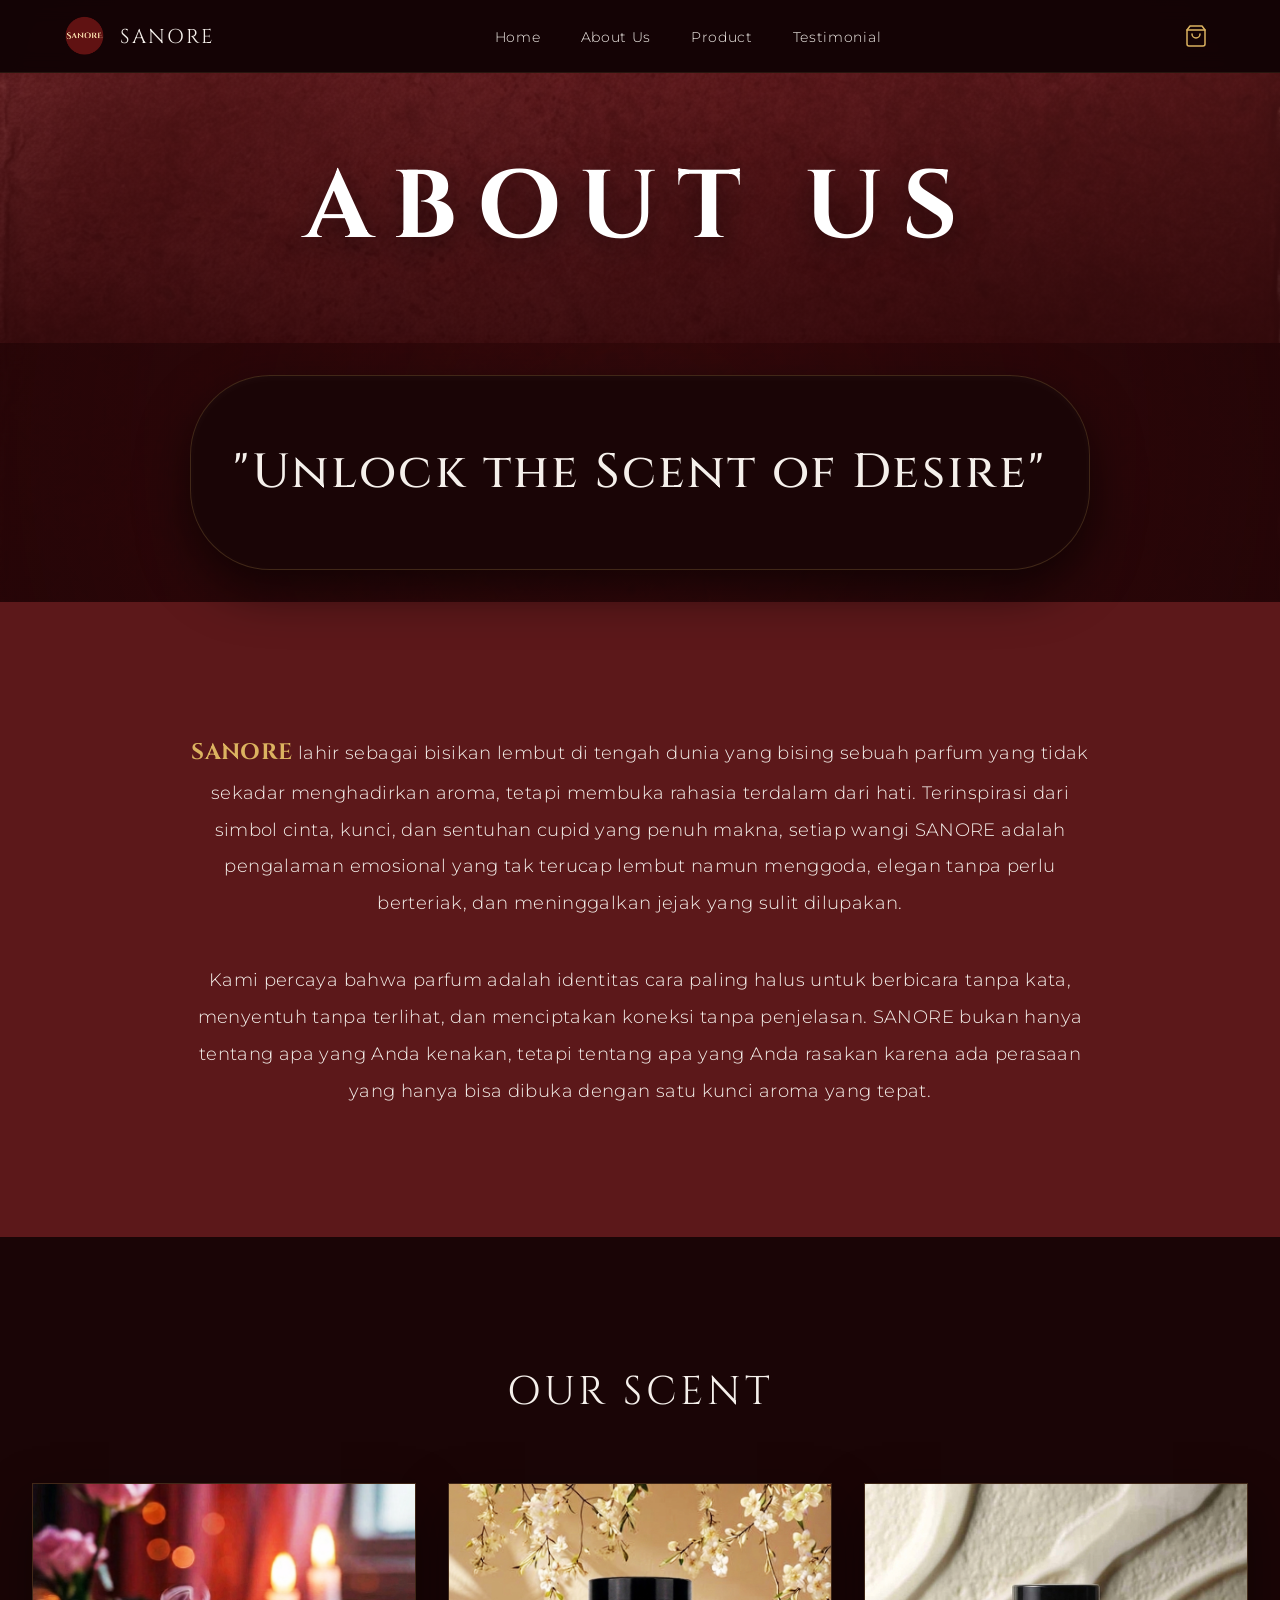
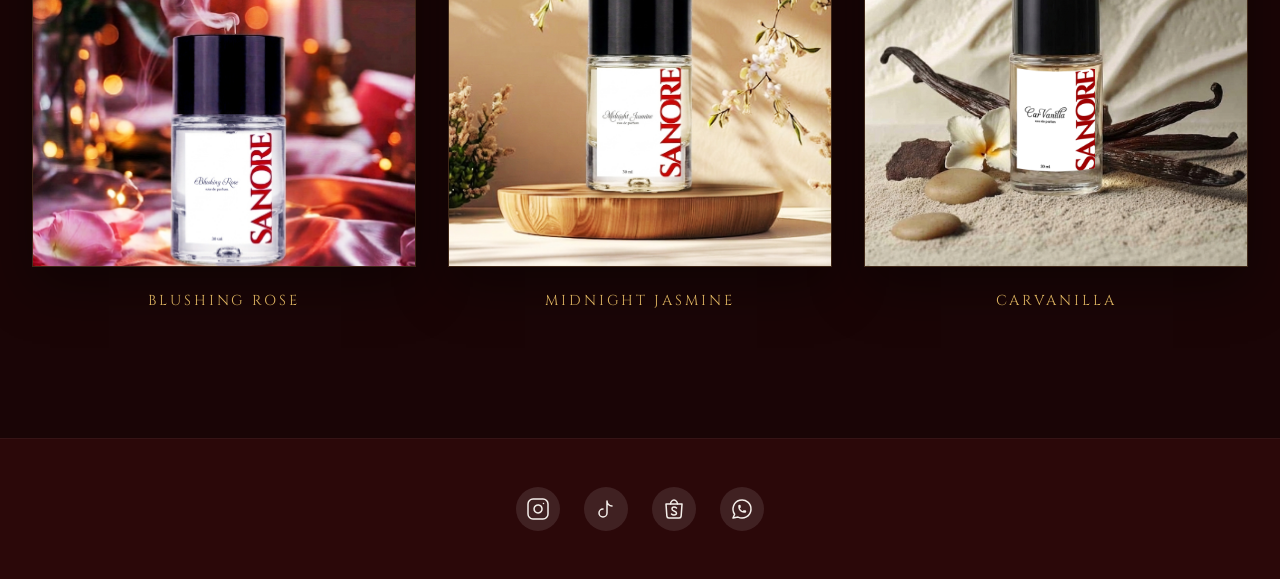
==== about.html @ 1911acce "Implement shopping cart system, product ratings, and testimonial filtering" ====
<!DOCTYPE html>
<html lang="en">

<head>
    <meta charset="UTF-8">
    <meta name="viewport" content="width=device-width, initial-scale=1.0">
    <title>About Us | SANORE | Our Story</title>
    <link rel="icon" type="image/png" href="assets/images/lambang.png?v=1">
    <link rel="stylesheet" href="assets/css/styles.css">
    <link rel="stylesheet" href="assets/css/cart.css">
    <link
        href="https://fonts.googleapis.com/css2?family=Cinzel:wght@400;500;600;700&family=Playfair+Display:ital,wght@0,400;0,500;0,600;1,400&family=Montserrat:wght@300;400;500&display=swap"
        rel="stylesheet">
</head>

<body>
    <script>document.body.classList.add('js-enabled');</script>
    <div class="bg-texture"></div>

    <nav class="navbar">
        <div class="nav-brand">
            <img src="assets/images/lambang.png" alt="SANORE" class="nav-logo" />
            <span class="nav-brand-text">SANORE</span>
        </div>
        <ul class="nav-links">
            <li><a href="index.html">Home</a></li>
            <li><a href="about.html" class="active">About Us</a></li>
            <li><a href="product.html">Product</a></li>
            <li><a href="testimonial.html">Testimonial</a></li>
        </ul>
        <button class="nav-cart-btn" aria-label="View Cart">
          <svg width="24" height="24" viewBox="0 0 24 24" fill="none" stroke="currentColor" stroke-width="1.5" stroke-linecap="round" stroke-linejoin="round">
            <path d="M6 2L3 6v14a2 2 0 0 0 2 2h14a2 2 0 0 0 2-2V6l-3-4Z"></path>
            <line x1="3" y1="6" x2="21" y2="6"></line>
            <path d="M16 10a4 4 0 0 1-8 0"></path>
          </svg>
          <span class="cart-count-badge">0</span>
        </button>
        <button class="nav-toggle" aria-label="Toggle navigation">
            <span></span>
            <span></span>
            <span></span>
        </button>
    </nav>

    <main>
        <!-- ABOUT HERO -->
        <section class="about-hero">
            <div class="about-hero-overlay"></div>
            <h1 class="about-hero-title">ABOUT US</h1>
        </section>

        <!-- SUBTITLE BAR -->
        <section class="about-subtitle-bar">
            <h2 class="about-subtitle reveal-on-scroll">"Unlock the Scent of Desire"</h2>
        </section>

        <!-- STORY SECTION -->
        <section class="about-story">
            <div class="story-container">
                <p class="story-text">
                    <strong>SANORE</strong> lahir sebagai bisikan lembut di tengah dunia yang bising sebuah parfum yang
                    tidak sekadar menghadirkan aroma, tetapi membuka rahasia terdalam dari hati. Terinspirasi dari
                    simbol cinta, kunci, dan sentuhan cupid yang penuh makna, setiap wangi SANORE adalah pengalaman
                    emosional yang tak terucap lembut namun menggoda, elegan tanpa perlu berteriak, dan meninggalkan
                    jejak yang sulit dilupakan.
                </p>
                <p class="story-text">
                    Kami percaya bahwa parfum adalah identitas cara paling halus untuk berbicara tanpa kata, menyentuh
                    tanpa terlihat, dan menciptakan koneksi tanpa penjelasan. SANORE bukan hanya tentang apa yang Anda
                    kenakan, tetapi tentang apa yang Anda rasakan karena ada perasaan yang hanya bisa dibuka dengan satu
                    kunci aroma yang tepat.
                </p>
            </div>
        </section>

        <!-- OUR SCENT SECTION -->
        <section class="our-scent">
            <div class="title-accent"></div>
            <h2 class="section-title">OUR SCENT</h2>

            <div class="scent-grid">
                <a href="product.html#blushing-rose" class="scent-card">
                    <div class="scent-img-wrapper">
                        <img src="assets/images/Blushing Rose 30ml.jpeg" alt="Blushing Rose">
                    </div>
                    <p class="scent-label">BLUSHING ROSE</p>
                </a>
                <a href="product.html#midnight-jasmine" class="scent-card">
                    <div class="scent-img-wrapper">
                        <img src="assets/images/Jasmin 30ml.jpeg" alt="Midnight Jasmine">
                    </div>
                    <p class="scent-label">MIDNIGHT JASMINE</p>
                </a>
                <a href="product.html#carvanilla" class="scent-card">
                    <div class="scent-img-wrapper">
                        <img src="assets/images/Carvanilla 30ml.jpeg" alt="Carvanilla">
                    </div>
                    <p class="scent-label">CARVANILLA</p>
                </a>
            </div>
        </section>
    </main>

    <footer class="footer">
        <div class="social-links">
            <a href="https://www.instagram.com/sanore_parfume?igsh=MWIxMXpseWVjMG84cA==" class="social-icon"
                aria-label="Instagram">
                <svg width="24" height="24" viewBox="0 0 24 24" fill="none" stroke="currentColor" stroke-width="1.5"
                    stroke-linecap="round" stroke-linejoin="round">
                    <rect x="2" y="2" width="20" height="20" rx="5" ry="5"></rect>
                    <path d="M16 11.37A4 4 0 1 1 12.63 8 4 4 0 0 1 16 11.37z"></path>
                    <line x1="17.5" y1="6.5" x2="17.51" y2="6.5"></line>
                </svg>
            </a>
            <a href="https://www.tiktok.com/@sanoreparfume?_r=1&_t=ZS-95giGS6p5yn" class="social-icon"
                aria-label="TikTok">
                <svg width="24" height="24" viewBox="0 0 24 24" fill="none" stroke="currentColor" stroke-width="1.5"
                    stroke-linecap="round" stroke-linejoin="round">
                    <path d="M9 12a4 4 0 1 0 4 4V4a5 5 0 0 0 5 5"></path>
                </svg>
            </a>
            <a href="#" class="social-icon" aria-label="Shopee">
                <svg width="24" height="24" viewBox="0 0 24 24" fill="none" stroke="currentColor" stroke-width="1.5"
                    stroke-linecap="round" stroke-linejoin="round">
                    <path d="M4 7l.867 12.143a2 2 0 0 0 2 1.857h10.276a2 2 0 0 0 2 -1.857l.867 -12.143h-16.01z" />
                    <path d="M8.5 7c0 -1.653 1.5 -4 3.5 -4s3.5 2.347 3.5 4" />
                    <path
                        d="M9.5 17c.413 .462 1 1 2.5 1s2.5 -.897 2.5 -2s-1 -1.5 -2.5 -2s-2 -1.47 -2 -2c0 -1.104 1 -2 2 -2s1.5 0 2.5 1" />
                </svg>
            </a>
            <a href="https://wa.me/6281382885293?text=Halo,%20saya%20tertarik%20untuk%20membeli%20produknya"
                class="social-icon" aria-label="WhatsApp">
                <svg width="24" height="24" viewBox="0 0 24 24" fill="none" stroke="currentColor" stroke-width="1.5"
                    stroke-linecap="round" stroke-linejoin="round">
                    <path d="M3 21l1.65 -3.8a9 9 0 1 1 3.4 2.9l-5.05 .9" />
                    <path
                        d="M9 10a.5 .5 0 0 0 1 0v-1a.5 .5 0 0 0 -1 0v1a5 5 0 0 0 5 5h1a.5 .5 0 0 0 0 -1h-1a.5 .5 0 0 0 0 1" />
                </svg>
            </a>
        </div>
    </footer>

    <script>
        document.addEventListener('DOMContentLoaded', () => {
            // Navbar Toggle
            const navToggle = document.querySelector('.nav-toggle');
            const navLinks = document.querySelector('.nav-links');

            if (navToggle && navLinks) {
                navToggle.addEventListener('click', (e) => {
                    e.stopPropagation();
                    navLinks.classList.toggle('active');
                    navToggle.classList.toggle('active');
                });

                document.addEventListener('click', (e) => {
                    if (navLinks.classList.contains('active') && !navLinks.contains(e.target) && !navToggle.contains(e.target)) {
                        navLinks.classList.remove('active');
                        navToggle.classList.remove('active');
                    }
                });
            }

            // Reveal Animation Observer
            const observerOptions = { threshold: 0.15 };
            const observer = new IntersectionObserver((entries) => {
                entries.forEach(entry => {
                    if (entry.isIntersecting) {
                        entry.target.classList.add('is-visible');
                    }
                });
            }, observerOptions);

            document.querySelectorAll('.reveal-on-scroll').forEach(el => {
                observer.observe(el);
            });
        });
    </script>
    <script src="assets/js/cart.js"></script>
</body>

</html>
---- assets/css/styles.css ----
/* ---- VARIABLES ---- */
:root {
  --color-primary: #5c181a;
  --color-primary-dark: #360a0c;
  --color-gold: #dcb360;
  --color-gold-light: #foebce;
  --color-text-light: #f5f0eb;
  --color-text-dark: #222;

  --font-display: 'Cinzel', serif;
  --font-body: 'Montserrat', sans-serif;
  --font-italic: 'Playfair Display', serif;

  --transition-smooth: all 0.4s cubic-bezier(0.25, 1, 0.5, 1);
}

/* ---- RESET ---- */
*,
*::before,
*::after {
  box-sizing: border-box;
  margin: 0;
  padding: 0;
}

html {
  scroll-behavior: smooth;
  scroll-padding-top: 80px; 
}

@media (max-width: 768px) {
  html {
    scroll-padding-top: 65px !important;
  }
}

body {
  font-family: var(--font-body);
  background-color: var(--color-primary-dark);
  color: var(--color-text-light);
  min-height: 100vh;
  position: relative;
  overflow-x: hidden;
}

/* Vintage Texture Overlay */
.bg-texture {
  position: fixed;
  top: 0;
  left: 0;
  width: 100vw;
  height: 100vh;
  background-image: url('../images/bg.png');
  background-size: cover;
  background-position: center;
  background-repeat: no-repeat;
  opacity: 0.15;
  z-index: -1;
  pointer-events: none;
  mix-blend-mode: overlay;
}

body::after {
  content: '';
  position: fixed;
  top: 0;
  left: 0;
  width: 100vw;
  height: 100vh;
  background: radial-gradient(circle at center, rgba(0, 0, 0, 0) 0%, rgba(30, 3, 5, 0.7) 100%);
  pointer-events: none;
  z-index: -1;
}

/* ---- NAVBAR ---- */
.navbar {
  display: flex;
  justify-content: space-between;
  align-items: center;
  padding: 1rem 4rem;
  position: sticky;
  top: 0;
  z-index: 100;
  background: rgba(20, 4, 6, 0.95);
  backdrop-filter: blur(10px);
  border-bottom: 1px solid rgba(220, 179, 96, 0.1);
}

.nav-toggle {
  display: none;
  background: none;
  border: none;
  cursor: pointer;
  padding: 10px;
  z-index: 101;
  flex-direction: column;
  gap: 5px;
  width: 40px;
}

.nav-toggle span {
  display: block;
  width: 25px;
  height: 2px;
  background-color: var(--color-text-light);
  transition: var(--transition-smooth);
}

.nav-toggle.active span:nth-child(1) {
  transform: translateY(7px) rotate(45deg);
}

.nav-toggle.active span:nth-child(2) {
  opacity: 0;
}

.nav-toggle.active span:nth-child(3) {
  transform: translateY(-7px) rotate(-45deg);
}

.nav-brand {
  display: flex;
  align-items: center;
  gap: 1rem;
}

.nav-logo {
  height: 40px;
  width: 40px;
  border-radius: 50%;
  object-fit: cover;
}

.nav-brand-text {
  font-family: var(--font-display);
  font-size: 1.25rem;
  letter-spacing: 0.1em;
}

.nav-links {
  list-style: none;
  display: flex;
  align-items: center;
  gap: 2.5rem;
}

.nav-links a {
  text-decoration: none;
  color: var(--color-text-light);
  font-size: 0.85rem;
  font-weight: 300;
  letter-spacing: 0.05em;
  transition: var(--transition-smooth);
  position: relative;
}

.nav-links a::after {
  content: '';
  position: absolute;
  bottom: -4px;
  left: 50%;
  transform: translateX(-50%);
  width: 0;
  height: 1px;
  background-color: var(--color-gold);
  transition: var(--transition-smooth);
}

.nav-links a:hover {
  color: var(--color-gold);
}

.nav-links a:hover::after {
  width: 100%;
}

/* Base Media Queries moved to bottom */

.icon-btn {
  background: none;
  border: none;
  color: var(--color-text-light);
  cursor: pointer;
  transition: var(--transition-smooth);
  display: flex;
  align-items: center;
  justify-content: center;
}

.icon-btn:hover {
  color: var(--color-gold);
  transform: scale(1.1);
}

/* ---- HERO SECTION ---- */
.hero {
  min-height: 80vh;
  display: flex;
  flex-direction: column;
  justify-content: center;
  align-items: center;
  text-align: center;
  padding: 2rem;
  position: relative;
  z-index: 5;
}

.hero-content {
  display: flex;
  flex-direction: column;
  align-items: center;
  gap: 1rem;
}

.hero-illustration {
  width: 650px;
  max-width: 95vw;
  object-fit: contain;
  margin-bottom: 0;
  filter: drop-shadow(0 0 30px rgba(0, 0, 0, 0.5));
}

.hero-title {
  font-family: var(--font-display);
  font-size: clamp(4rem, 10vw, 8rem);
  font-weight: 500;
  line-height: 1;
  color: var(--color-gold);
  letter-spacing: 0.08em;
  text-shadow: 0 4px 12px rgba(0, 0, 0, 0.4);
}

.hero-tagline {
  font-family: var(--font-display);
  font-size: clamp(1rem, 2.5vw, 1.8rem);
  letter-spacing: 0.2em;
  color: var(--color-text-light);
  margin-top: 0.5rem;
  font-weight: 300;
  text-transform: uppercase;
}

/* ---- CTA BAR ---- */
.cta-bar {
  background: linear-gradient(135deg, rgba(255, 255, 255, 0.15) 0%, rgba(255, 255, 255, 0.05) 100%);
  backdrop-filter: blur(20px);
  -webkit-backdrop-filter: blur(20px);
  text-align: center;
  padding: 1rem 3rem;
  width: fit-content;
  min-width: 320px;
  max-width: 90vw;
  margin: -3rem auto 5rem;
  position: relative;
  z-index: 20;
  border-radius: 100px;
  border: 1px solid rgba(255, 255, 255, 0.3);
  box-shadow: 0 10px 40px rgba(0, 0, 0, 0.5), inset 0 2px 10px rgba(255, 255, 255, 0.2);
  transition: var(--transition-smooth);
  animation: float-bubble 4s ease-in-out infinite;
}

@keyframes float-bubble {

  0%,
  100% {
    transform: translateY(0);
  }

  50% {
    transform: translateY(-10px);
  }
}

.cta-bar:hover {
  background: rgba(255, 255, 255, 0.2);
  animation-play-state: paused;
  transform: scale(1.05);
  box-shadow: 0 15px 50px rgba(0, 0, 0, 0.6), inset 0 2px 15px rgba(255, 255, 255, 0.3);
}

.cta-link {
  font-family: var(--font-body);
  color: var(--color-text-light);
  text-decoration: none;
  font-size: 0.9rem;
  font-weight: 300;
  letter-spacing: 0.15em;
  text-transform: uppercase;
  display: block;
}

/* ---- BUNDLES SECTION ---- */
.bundles {
  background: linear-gradient(to bottom, #501316 0%, #3b0d10 100%);
  padding: 6rem 2rem 8rem;
  position: relative;
  z-index: 5;
  text-align: center;
}

.section-title {
  font-family: var(--font-display);
  font-size: 2.5rem;
  letter-spacing: 0.1em;
  color: var(--color-text-light);
  margin-bottom: 2rem;
  font-weight: 400;
}

.section-description {
  font-family: var(--font-body);
  font-size: 1.1rem;
  line-height: 1.8;
  max-width: 900px;
  margin: 0 auto 4rem;
  color: rgba(255, 255, 255, 0.9);
  font-style: normal;
  font-weight: 300;
}

.section-description em {
  font-weight: 600;
  font-style: italic;
  font-family: var(--font-display);
}

.product-showcase {
  display: flex;
  justify-content: center;
  gap: 2rem;
  flex-wrap: wrap;
  max-width: 1200px;
  margin: 0 auto;
}

.product-card {
  flex: 1;
  min-width: 300px;
  max-width: 500px;
  display: flex;
  flex-direction: column;
  align-items: center;
  gap: 1rem;
  text-decoration: none;
  color: inherit;
}

.product-image-wrapper {
  width: 100%;
  aspect-ratio: 4/3;
  overflow: hidden;
  box-shadow: 0 15px 40px rgba(0, 0, 0, 0.4);
  position: relative;
  background-color: var(--color-primary-dark);
}

.product-image-wrapper::after {
  content: '';
  position: absolute;
  inset: 0;
  box-shadow: inset 0 0 30px rgba(0, 0, 0, 0.2);
  pointer-events: none;
}

.product-card:hover .product-image-wrapper {
  box-shadow: 0 15px 50px rgba(220, 179, 96, 0.3);
}

.product-img {
  width: 100%;
  height: 100%;
  object-fit: cover;
  transition: transform 0.8s cubic-bezier(0.25, 1, 0.5, 1);
}

.product-card:hover .product-img {
  transform: scale(1.08);
}

.product-label {
  font-family: var(--font-display);
  font-size: 1.5rem;
  color: var(--color-text-light);
  margin-top: 1rem;
}

/* ---- FOOTER ---- */
.footer {
  padding: 3rem 2rem;
  text-align: center;
  background-color: rgba(0, 0, 0, 0.2);
  position: relative;
  z-index: 5;
  border-top: 1px solid rgba(255, 255, 255, 0.05);
}

.social-links {
  display: flex;
  justify-content: center;
  gap: 1.5rem;
}

.social-icon {
  display: flex;
  align-items: center;
  justify-content: center;
  width: 44px;
  height: 44px;
  border-radius: 50%;
  background-color: rgba(255, 255, 255, 0.1);
  color: var(--color-text-light);
  transition: var(--transition-smooth);
}

.social-icon:hover {
  background-color: var(--color-gold);
  color: var(--color-primary-dark);
  transform: translateY(-3px);
}

/* Responsive */
/* Responsive moved to bottom */

/* ---- ORDER NOW SECTION ---- */
.order-now {
  background-color: #1a0506;
  padding-bottom: 8rem;
}

.order-now-title-box {
  background: linear-gradient(rgba(92, 24, 26, 0.8), rgba(54, 10, 12, 0.9)), url('../images/bg.png');
  background-size: cover;
  background-position: center;
  padding: 4rem 2rem;
  text-align: center;
  border-bottom: 1px solid rgba(220, 179, 96, 0.2);
}

.order-now-title {
  font-family: var(--font-display);
  font-size: clamp(2rem, 8vw, 4.5rem);
  letter-spacing: 0.1em;
  color: #f0ebce;
  text-transform: uppercase;
  font-weight: 500;
  text-shadow: 0 4px 15px rgba(0, 0, 0, 0.5);
}

@media (max-width: 480px) {
  .order-now-title-box {
    padding: 3rem 1rem;
  }
}

.brand-banner {
  background-color: #fff;
  padding: 4rem 2rem;
  display: flex;
  justify-content: center;
  align-items: center;
  position: relative;
  overflow: hidden;
}

.brand-banner::before,
.brand-banner::after {
  content: '';
  position: absolute;
  width: 100%;
  height: 1px;
  background: linear-gradient(to right, transparent, rgba(0, 0, 0, 0.1), transparent);
}

.brand-banner::before {
  top: 0;
}

.brand-banner::after {
  bottom: 0;
}

.ornate-logo-wrapper {
  position: relative;
  width: 300px;
  height: 300px;
  display: flex;
  justify-content: center;
  align-items: center;
}

.sun-frame {
  position: absolute;
  width: 100%;
  height: 100%;
  background-image: url('../images/lambang.png');
  background-size: contain;
  background-repeat: no-repeat;
  background-position: center;
}

.banner-logo-text {
  font-family: var(--font-display);
  font-size: 2.5rem;
  color: #3b0d10;
  font-weight: 600;
  letter-spacing: 0.1em;
  z-index: 2;
  background: #fff;
  padding: 0 1rem;
}

/* Horizontal Product Cards */
.products-container {
  max-width: 1050px;
  margin: 0 auto;
  display: flex;
  flex-direction: column;
  gap: 0;
}

/* Reduced Desktop "Zoom" Effect */
@media (min-width: 1025px) {
  .products-container {
    max-width: 980px; /* Narrower container for better proportions */
  }
}

.product-detail-card {
  display: flex;
  background: rgba(92, 24, 26, 0.4);
  backdrop-filter: blur(15px);
  -webkit-backdrop-filter: blur(15px);
  border: 1px solid rgba(220, 179, 96, 0.3);
  border-radius: 20px;
  margin: 1.5rem 3rem 5rem;
  overflow: hidden;
  box-shadow: 0 15px 45px rgba(0, 0, 0, 0.5);
  transition: var(--transition-smooth);
}

.product-detail-card:hover {
  transform: translateY(-8px);
  box-shadow: 0 25px 60px rgba(0, 0, 0, 0.7), 0 0 40px rgba(220, 179, 96, 0.3);
  border-color: var(--color-gold);
  background: rgba(92, 24, 26, 0.5);
}

.product-visual {
  flex: 1;
  min-width: 320px;
  aspect-ratio: 4/3;
  overflow: hidden;
  position: relative;
  transition: box-shadow 0.4s ease;
}

.product-detail-card:hover .product-visual,
.product-detail-card:active .product-visual {
  box-shadow: 0 0 40px rgba(220, 179, 96, 0.3);
}

.product-visual::after {
  content: '';
  position: absolute;
  inset: 0;
  background: linear-gradient(to right, transparent 60%, rgba(26, 5, 6, 0.6));
  pointer-events: none;
}

.product-visual img {
  width: 100%;
  height: 100%;
  object-fit: cover;
  transition: transform 1.5s ease;
}

.product-detail-card:hover .product-visual img {
  transform: scale(1.08);
}

.product-info-box {
  flex: 1.3;
  padding: 2.5rem 3.5rem;
  display: flex;
  flex-direction: column;
  justify-content: center;
  gap: 1.5rem;
}

@media (min-width: 1025px) {
  .product-detail-card {
    margin: 1.5rem 4.5rem 5rem; /* Increased side margins */
  }
  
  .product-info-box {
    padding: 2rem 3rem; /* Reduced internal padding */
    gap: 1.2rem;
  }
  
  .product-card-title {
    font-size: 1.3rem; /* Slightly smaller title */
  }
}

.product-card-header {
  display: flex;
  justify-content: space-between;
  align-items: baseline;
  border-bottom: 1px solid rgba(220, 179, 96, 0.2);
  padding-bottom: 0.8rem;
  margin-bottom: 0.5rem;
}

.product-card-title {
  font-family: var(--font-display);
  font-size: 1.4rem;
  color: #f0ebce;
  letter-spacing: 0.1em;
}

.product-card-price {
  font-family: var(--font-italic);
  font-size: 1.25rem;
  color: var(--color-gold);
  font-style: italic;
  font-weight: 500;
  transition: opacity 0.2s ease-in-out;
}

.product-description {
  font-size: 0.9rem;
  line-height: 1.6;
  color: rgba(255, 255, 255, 0.85);
  font-weight: 300;
}

.fragrance-notes {
  display: flex;
  flex-direction: column;
  gap: 1rem;
}

.note-item {
  display: flex;
  flex-direction: column;
  gap: 0.25rem;
}

.note-label {
  font-family: var(--font-display);
  font-size: 0.75rem;
  text-transform: uppercase;
  color: var(--color-gold);
  letter-spacing: 0.1em;
}

.note-content {
  font-size: 0.9rem;
  color: var(--color-text-light);
  font-weight: 300;
}

.product-size {
  margin-top: 1rem;
  padding-top: 1rem;
  border-top: 1px solid rgba(255, 255, 255, 0.1);
  display: flex;
  align-items: center;
}

.size-label {
  font-family: var(--font-display);
  font-size: 0.75rem;
  text-transform: uppercase;
  color: rgba(255, 255, 255, 0.5);
  margin-right: 1.5rem;
}

/* Custom Size Toggle Switch */
.size-toggle-container {
  display: flex;
  align-items: center;
  background: rgba(20, 4, 6, 0.5);
  border: 1px solid rgba(220, 179, 96, 0.3);
  border-radius: 30px;
  position: relative;
  width: 140px; 
  height: 32px;
  overflow: hidden;
}

.size-option {
  flex: 1;
  text-align: center;
  font-family: var(--font-display);
  font-size: 0.75rem;
  color: var(--color-text-light);
  cursor: pointer;
  position: relative;
  z-index: 2;
  transition: color 0.4s ease;
  line-height: 32px;
  user-select: none;
}

.size-option.active {
  color: #1a0506;
  font-weight: bold;
}

.size-slider {
  position: absolute;
  top: 0;
  left: 0;
  height: 100%;
  width: 50%;
  background: var(--color-gold);
  border-radius: 30px;
  z-index: 1;
  transition: transform 0.4s cubic-bezier(0.25, 1, 0.5, 1);
}

/* Product Detail Mobile moved to bottom */

/* ---- ABOUT US SPECIFIC STYLES ---- */
.about-hero {
  height: 30vh;
  display: flex;
  justify-content: center;
  align-items: center;
  position: relative;
  background: linear-gradient(rgba(92, 24, 26, 0.7), rgba(54, 10, 12, 0.85)), url('../images/bg.png');
  background-size: cover;
  background-position: center;
  overflow: hidden;
}

.about-hero-title {
  font-family: var(--font-display);
  font-size: clamp(3rem, 8vw, 6rem);
  letter-spacing: 0.2em;
  color: #fff;
  z-index: 2;
  text-shadow: 0 10px 30px rgba(0, 0, 0, 0.5);
  animation: fade-in-up 1s ease-out;
}

.about-subtitle-bar {
  background: transparent;
  padding: 2rem 2rem;
  text-align: center;
  display: flex;
  justify-content: center;
  position: relative;
  z-index: 10;
}

.about-subtitle {
  font-family: var(--font-display);
  font-size: clamp(1.5rem, 4vw, 3rem);
  color: #f5f0eb;
  font-weight: 500;
  letter-spacing: 0.05em;
  background: #1a0506;
  width: 85%;
  max-width: 900px;
  padding: 4rem 2rem;
  border-radius: 80px;
  border: 1px solid rgba(220, 179, 96, 0.2);
  box-shadow: 0 20px 50px rgba(0, 0, 0, 0.6), inset 0 2px 10px rgba(255, 255, 255, 0.03);
  margin: 0 auto;
  transition: var(--transition-smooth), border-color 0.4s ease, box-shadow 0.4s ease;
  cursor: default;
}

.about-subtitle:hover {
  transform: scale(1.03) translateY(-5px) !important;
  border-color: var(--color-gold);
  box-shadow: 0 30px 80px rgba(220, 179, 96, 0.2), 0 0 20px rgba(220, 179, 96, 0.1);
  animation-play-state: paused;
}

/* Subtitle responsive moved to bottom */

/* Scroll Reveal / Pop-up Animation - Assertive (Tegas) */
/* Scroll Reveal - Robust Logic */
.reveal-on-scroll {
  opacity: 1; /* Default visible to avoid blank pages */
  transform: translateY(0);
  transition: all 0.8s cubic-bezier(0.34, 1.56, 0.64, 1);
  will-change: opacity, transform, filter;
}

body.js-enabled .reveal-on-scroll:not(.is-visible) {
  opacity: 0;
  transform: translateY(50px) scale(0.9);
  filter: blur(8px);
}

.reveal-on-scroll.is-visible {
  opacity: 1;
  transform: translateY(0) scale(1);
  filter: blur(0);
  animation: float-bubble 5s ease-in-out infinite 0.8s;
}

.about-logo-banner {
  background-color: #fdfdfd;
  padding: 6rem 2rem;
  display: flex;
  justify-content: center;
  align-items: center;
  position: relative;
}

.ornate-frame {
  position: relative;
  width: 450px;
  height: 450px;
  display: flex;
  justify-content: center;
  align-items: center;
}

.frame-img {
  position: absolute;
  width: 100%;
  height: 100%;
  object-fit: contain;
  opacity: 0.9;
}

.banner-brand-text {
  font-family: var(--font-display);
  font-size: 3.5rem;
  color: #3b0d10;
  font-weight: 700;
  letter-spacing: 0.15em;
  z-index: 2;
  background: #fff;
  padding: 0.5rem 2rem;
}

.about-story {
  background-color: #5c181a;
  padding: 8rem 2rem;
  color: #f5f0eb;
}

/* Story responsive moved to bottom */

.story-container {
  max-width: 900px;
  margin: 0 auto;
  display: flex;
  flex-direction: column;
  gap: 2.5rem;
  text-align: center;
}

.story-text {
  font-family: var(--font-body);
  font-size: 1.15rem;
  line-height: 2;
  font-weight: 300;
  letter-spacing: 0.02em;
}

/* Story text responsive moved to bottom */

.story-text strong {
  font-family: var(--font-display);
  font-size: 1.4rem;
  color: var(--color-gold);
}

.our-scent {
  background-color: #1a0506;
  padding: 8rem 2rem;
  text-align: center;
}

.scent-grid {
  display: flex;
  justify-content: center;
  align-items: flex-start; /* Ensure all cards start at the same top line */
  gap: 2rem;
  flex-wrap: wrap;
  max-width: 1300px;
  margin: 4rem auto 0;
}

.scent-card {
  flex: 1;
  min-width: 300px;
  max-width: 400px;
  display: flex;
  flex-direction: column;
  align-items: center;
  gap: 1.5rem;
  transition: var(--transition-smooth);
  text-decoration: none;
  color: inherit;
}

/* Scent grid responsive moved to bottom */

.scent-img-wrapper {
  width: 100%;
  aspect-ratio: 1/1;
  overflow: hidden;
  border: 1px solid rgba(220, 179, 96, 0.2);
  box-shadow: 0 20px 50px rgba(0, 0, 0, 0.4);
}

.scent-img-wrapper img {
  display: block; /* Remove baseline spacing */
  width: 100%;
  height: 100%;
  object-fit: cover;
  transition: transform 1s ease;
}

.scent-card:hover .scent-img-wrapper,
.scent-card:active .scent-img-wrapper {
  transform: translateY(-5px);
  border-color: var(--color-gold);
  box-shadow: 0 15px 50px rgba(220, 179, 96, 0.3);
}

.scent-card:hover .scent-img-wrapper img {
  transform: scale(1.1);
}

.scent-label {
  font-family: var(--font-display);
  font-size: 0.9rem;
  letter-spacing: 0.2em;
  color: var(--color-gold);
  text-transform: uppercase;
  margin: 0; /* Clear default paragraph margin for perfect alignment */
}

@keyframes fade-in-up {
  from {
    opacity: 0;
    transform: translateY(30px);
  }
  to {
    opacity: 1;
    transform: translateY(0);
  }
}

/* ---- PRODUCT RATING STYLES ---- */
.product-rating {
  display: flex;
  align-items: center;
  gap: 1.2rem;
  margin: 0.8rem 0; /* Clear vertical spacing */
}

.rating-stars {
  color: var(--color-gold);
  letter-spacing: 2px;
  font-size: 1.1rem;
}

.view-reviews-link {
  font-family: var(--font-display);
  font-size: 0.7rem;
  color: var(--color-gold);
  text-decoration: none;
  background: rgba(220, 179, 96, 0.1);
  padding: 6px 16px;
  border: 1px solid rgba(220, 179, 96, 0.4);
  border-radius: 100px;
  letter-spacing: 0.1em;
  text-transform: uppercase;
  transition: var(--transition-smooth);
}

.view-reviews-link:hover {
  background: var(--color-gold);
  color: #1a0506;
  box-shadow: 0 0 15px rgba(220, 179, 96, 0.3);
}

/* ---- TESTIMONIAL FILTER STYLES ---- */
.testimonial-selector {
  display: flex;
  flex-direction: column;
  align-items: center;
  margin-top: 3rem;
  margin-bottom: 4rem;
}

.filter-title {
  font-family: var(--font-display);
  font-size: 0.85rem;
  color: var(--color-gold);
  letter-spacing: 0.2em;
  margin-bottom: 1.5rem;
  text-transform: uppercase;
  opacity: 0.8;
}

.filter-group {
  display: flex;
  gap: 1rem;
  flex-wrap: wrap;
  justify-content: center;
  padding: 0.8rem 1.5rem;
  background: rgba(255, 255, 255, 0.03);
  backdrop-filter: blur(10px);
  border: 1px solid rgba(220, 179, 96, 0.15);
  border-radius: 100px;
  box-shadow: 0 10px 30px rgba(0, 0, 0, 0.2);
}

.filter-btn {
  background: none;
  border: none;
  color: rgba(255, 255, 255, 0.5);
  font-family: var(--font-display);
  font-size: 0.75rem;
  letter-spacing: 0.1em;
  padding: 0.5rem 1.2rem;
  cursor: pointer;
  border-radius: 100px;
  transition: var(--transition-smooth);
  text-transform: uppercase;
}

.filter-btn:hover {
  color: var(--color-gold);
  background: rgba(220, 179, 96, 0.05);
}

.filter-btn.active {
  color: #1a0506;
  background: var(--color-gold);
  box-shadow: 0 4px 15px rgba(220, 179, 96, 0.4);
}

/* Testimonial Card Updates */
.testimonial-card {
  position: relative;
  overflow: hidden;
  transition: all 0.5s cubic-bezier(0.25, 1, 0.5, 1);
}

.testimonial-card.hidden {
  opacity: 0;
  transform: scale(0.9);
  pointer-events: none;
  display: none;
}

.product-badge {
  position: absolute;
  top: 1.5rem;
  right: 1.5rem;
  background: rgba(220, 179, 96, 0.1);
  color: var(--color-gold);
  font-family: var(--font-display);
  font-size: 0.6rem;
  padding: 0.3rem 0.8rem;
  border: 1px solid rgba(220, 179, 96, 0.2);
  border-radius: 100px;
  letter-spacing: 0.05em;
  text-transform: uppercase;
}

@media (max-width: 768px) {
  .filter-group {
    padding: 0.5rem 1rem;
    gap: 0.5rem;
    border-radius: 20px;
  }
  
  .filter-btn {
    padding: 0.4rem 0.8rem;
    font-size: 0.65rem;
  }
}

/* Ornate frame responsive moved to bottom */

/* ==========================================================================
   TESTIMONIALS
   ========================================================================== */
.testimonial-section {
  padding: 8rem 2rem;
  background-color: var(--color-primary-dark);
  text-align: center;
}

.testimonial-grid {
  display: flex;
  flex-wrap: wrap;
  gap: 2rem;
  justify-content: center;
  max-width: 1200px;
  margin: 3rem auto 0;
}

.testimonial-card {
  background: rgba(20, 4, 6, 0.4);
  backdrop-filter: blur(15px);
  -webkit-backdrop-filter: blur(15px);
  border: 1px solid rgba(220, 179, 96, 0.15);
  border-radius: 12px;
  padding: 2.5rem 1.5rem;
  flex: 1;
  min-width: 300px;
  max-width: 400px;
  display: flex;
  flex-direction: column;
  gap: 1.25rem;
  transition: var(--transition-smooth);
}

.testimonial-card:hover {
  transform: translateY(-10px);
  border-color: rgba(220, 179, 96, 0.4);
  box-shadow: 0 15px 40px rgba(0, 0, 0, 0.6);
}

.testimonial-stars {
  color: var(--color-gold);
  font-size: 1.2rem;
  letter-spacing: 2px;
}

.testimonial-text {
  font-family: var(--font-italic);
  font-size: 1.1rem;
  line-height: 1.7;
  color: rgba(255, 255, 255, 0.9);
  font-style: italic;
  flex-grow: 1;
}

.testimonial-author {
  font-family: var(--font-display);
  font-size: 0.95rem;
  color: var(--color-gold);
  letter-spacing: 0.1em;
  text-transform: uppercase;
  margin-top: auto;
}

/* ==========================================================================
   CONSOLIDATED MOBILE OVERRIDES (DEFINITIVE)
   ========================================================================== */

@media (max-width: 768px) {
  /* Navbar Layout - Absolute Ends */
  .navbar {
    padding: 0.6rem 1.2rem !important;
    display: flex !important;
    flex-direction: row !important;
    justify-content: space-between !important;
    align-items: center !important;
  }
  
  .nav-brand {
    display: flex !important;
    align-items: center !important;
    margin: 0 !important;
  }

  .nav-toggle {
    display: flex !important;
    margin: 0 !important;
  }

  .nav-links {
    display: none !important;
    position: absolute;
    top: 100%;
    left: 0;
    width: 100% !important;
    background: rgba(20, 4, 6, 0.98) !important;
    flex-direction: column !important;
    padding: 1.5rem !important;
    gap: 1.2rem !important;
    border-bottom: 1px solid rgba(220, 179, 96, 0.2);
    text-align: center;
    z-index: 1000;
  }

  .nav-links.active { display: flex !important; }

  /* Force Global Reset for Mobile */
  html, body { overflow-x: hidden !important; width: 100% !important; }
  * { box-sizing: border-box !important; }

  /* Product Cards - Ultimate Compactness */
  .product-detail-card {
    flex-direction: column !important;
    margin: 1rem 0.5rem 2.5rem !important;
    border-radius: 12px !important;
    width: auto !important;
  }

  .product-visual {
    width: 100% !important;
    height: 180px !important;
    overflow: hidden !important;
    aspect-ratio: unset !important;
  }

  .product-visual img {
    height: 180px !important;
    width: 100% !important;
    object-fit: cover !important;
  }

  .product-info-box {
    padding: 0.8rem 1rem 1.25rem !important;
    justify-content: flex-start !important;
    gap: 0.5rem !important;
  }

  .product-card-header {
    display: flex !important;
    justify-content: space-between !important;
    align-items: center !important;
    padding-bottom: 0.2rem !important;
    margin-bottom: 0 !important;
  }

  .product-card-title { font-size: 1rem !important; margin: 0 !important; }
  .product-card-price { font-size: 0.95rem !important; color: var(--color-gold); margin: 0 !important; }
  .product-description { font-size: 0.75rem !important; line-height: 1.4; opacity: 0.85; margin-top: 0.2rem !important; }

  /* About & Scent Grid Fix */
  .scent-grid {
    display: flex !important;
    flex-direction: row !important;
    flex-wrap: wrap !important;
    justify-content: center !important;
    gap: 12px !important;
    padding: 0 10px !important;
  }

  .scent-card {
    flex: 0 0 calc(50% - 6px) !important;
    width: calc(50% - 6px) !important;
    min-width: 0 !important;
    max-width: 50% !important;
  }

  .scent-img-wrapper { aspect-ratio: 1/1 !important; width: 100% !important; }
  .scent-label { font-size: 0.55rem !important; text-align: center; }

  .about-hero { height: 25vh !important; }
  .about-hero-title { font-size: 2.2rem !important; letter-spacing: 0.1em !important; }
  .about-subtitle-bar { padding: 0.8rem 1rem !important; }

  .about-subtitle { 
    width: 92% !important; 
    padding: 2.5rem 1.5rem !important; 
    font-size: 1.1rem !important;
    border-radius: 30px !important;
    line-height: 1.6;
  }
}

@media (max-width: 480px) {
  .hero-title { font-size: 2.5rem !important; }
  .story-text { font-size: 0.85rem !important; line-height: 1.7 !important; }
  .product-showcase { flex-direction: column !important; }
}
---- assets/css/cart.css ----
/* Cart Sidebar Styles (Dark Theme for Premium Feel) */
:root {
  --cart-bg: #1a0506; /* Dark background matching the brand */
  --cart-accent: #dcb360; /* Gold accent */
  --cart-border: rgba(220, 179, 96, 0.2);
  --cart-text: #f5f0eb;
  --cart-text-muted: rgba(245, 240, 235, 0.7);
}

.cart-overlay {
  position: fixed;
  top: 0;
  left: 0;
  width: 100%;
  height: 100%;
  background: rgba(0, 0, 0, 0.4);
  backdrop-filter: blur(4px);
  z-index: 1000;
  opacity: 0;
  visibility: hidden;
  transition: all 0.4s cubic-bezier(0.16, 1, 0.3, 1);
}

.cart-overlay.active {
  opacity: 1;
  visibility: visible;
}

.cart-sidebar {
  position: fixed;
  top: 0;
  right: -100%;
  width: 100%;
  max-width: 420px;
  height: 100%;
  background: var(--cart-bg);
  z-index: 1001;
  box-shadow: -10px 0 30px rgba(0, 0, 0, 0.1);
  transition: right 0.4s cubic-bezier(0.16, 1, 0.3, 1);
  display: flex;
  flex-direction: column;
}

@media (max-width: 480px) {
  .cart-sidebar {
    max-width: 100%;
  }
}

.cart-sidebar.active {
  right: 0;
}

.cart-header {
  padding: 24px;
  border-bottom: 1px solid var(--cart-border);
  display: flex;
  justify-content: space-between;
  align-items: center;
  color: var(--cart-text);
}

.cart-header h2 {
  font-family: 'Cinzel', serif;
  font-size: 1.5rem;
  margin: 0;
  letter-spacing: 1px;
}

.close-cart {
  background: none;
  border: none;
  cursor: pointer;
  padding: 8px;
  color: var(--cart-text);
  transition: transform 0.3s ease;
}

.close-cart:hover {
  transform: rotate(90deg);
}

.cart-items-container {
  flex: 1;
  overflow-y: auto;
  padding: 24px;
}

.cart-empty-msg {
  text-align: center;
  padding-top: 60px;
  color: var(--cart-text-muted);
  font-family: 'Montserrat', sans-serif;
}

.cart-item {
  margin-bottom: 24px;
  padding-bottom: 24px;
  border-bottom: 1px solid var(--cart-border);
  animation: slideIn 0.4s ease forwards;
}

.cart-item-main {
  display: flex;
  gap: 20px;
  align-items: flex-start;
}

@keyframes slideIn {
  from { opacity: 0; transform: translateY(10px); }
  to { opacity: 1; transform: translateY(0); }
}

.cart-item-img {
  width: 80px;
  height: 80px;
  object-fit: cover;
  border-radius: 4px;
  background: #f0f0f0;
}

.cart-item-details {
  flex: 1;
  display: flex;
  flex-direction: column;
  gap: 6px;
}

.cart-item-header {
  display: flex;
  justify-content: space-between;
  align-items: flex-start;
  width: 100%;
}

.cart-item-title {
  font-family: 'Playfair Display', serif;
  font-size: 1.05rem;
  font-weight: 600;
  margin: 0;
  color: var(--cart-text);
  line-height: 1.2;
}

.cart-item-variant {
  font-size: 0.8rem;
  color: var(--cart-text-muted);
  margin: 0;
  font-family: 'Montserrat', sans-serif;
}

.cart-item-footer {
  display: flex;
  justify-content: space-between;
  align-items: center;
  margin-top: 10px;
}

.cart-item-controls {
  display: flex;
  justify-content: space-between;
  align-items: center;
}

.qty-control {
  display: flex;
  align-items: center;
  border: 1px solid var(--cart-border);
  border-radius: 4px;
  background: rgba(255, 255, 255, 0.03);
}

.qty-btn {
  background: none;
  border: none;
  padding: 4px 10px;
  cursor: pointer;
  font-size: 1.1rem;
  color: var(--cart-text);
}

.qty-val {
  padding: 0 12px;
  font-size: 0.9rem;
  font-family: 'Montserrat', sans-serif;
}

.remove-item-btn {
  background: none;
  border: none;
  color: #e74c3c; /* Red color for removal */
  cursor: pointer;
  padding: 4px;
  transition: all 0.3s ease;
  display: flex;
  align-items: center;
  justify-content: center;
}

.remove-item-btn:hover {
  color: #c0392b;
  transform: scale(1.1);
}

.item-price {
  font-family: 'Playfair Display', serif;
  font-size: 1rem;
  font-weight: 600;
  color: var(--cart-accent);
}

.cart-footer {
  padding: 24px;
  border-top: 1px solid var(--cart-border);
  background: var(--cart-bg);
  color: var(--cart-text);
}

.cart-total {
  display: flex;
  justify-content: space-between;
  font-family: 'Montserrat', sans-serif;
  font-weight: 600;
  font-size: 1.1rem;
  margin-bottom: 20px;
}

.checkout-btn {
  width: 100%;
  background: var(--cart-accent);
  color: #1a0506; /* Dark text on gold button */
  border: none;
  padding: 16px;
  font-family: 'Cinzel', serif;
  letter-spacing: 2px;
  font-weight: 600;
  cursor: pointer;
  transition: all 0.3s ease;
  display: flex;
  justify-content: center;
  align-items: center;
  gap: 10px;
}

.checkout-btn:hover {
  background: #f0ebce; /* Lighter gold/cream on hover */
  transform: translateY(-2px);
  box-shadow: 0 5px 15px rgba(220, 179, 96, 0.3);
  letter-spacing: 3px;
}

.checkout-btn:active {
  transform: translateY(0);
}

.checkout-btn:disabled {
  background: #555;
  color: #888;
  cursor: not-allowed;
}

/* Navbar Cart Toggle Styling */
.nav-cart-btn {
  position: relative;
  background: none;
  border: none;
  cursor: pointer;
  padding: 8px;
  color: #dcb360; /* Gold color for navbar icon */
  display: flex;
  align-items: center;
  margin-left: 15px;
  transition: var(--transition-smooth, all 0.3s ease);
}

.cart-count-badge {
  position: absolute;
  top: 0;
  right: 0;
  background: #2c2c2c;
  color: #fff;
  font-size: 0.7rem;
  width: 18px;
  height: 18px;
  border-radius: 50%;
  display: flex;
  align-items: center;
  justify-content: center;
  font-family: 'Montserrat', sans-serif;
  font-weight: 600;
  opacity: 0;
  transition: opacity 0.3s ease;
}

.cart-count-badge.visible {
  opacity: 1;
}

/* Add to Cart Button Animations */
@keyframes successPulse {
  0% { transform: scale(1); }
  50% { transform: scale(1.05); background: #27ae60; }
  100% { transform: scale(1); }
}

.btn-added {
  animation: successPulse 0.4s ease;
  background: #27ae60 !important;
  border-color: #27ae60 !important;
  color: white !important;
}

/* Add to Cart Button Premium Style */
.btn-cart {
  width: 100%;
  padding: 14px 28px;
  background: transparent;
  color: #dcb360;
  border: 1px solid #dcb360;
  font-family: 'Cinzel', serif;
  font-size: 0.9rem;
  letter-spacing: 2px;
  text-transform: uppercase;
  cursor: pointer;
  transition: all 0.4s cubic-bezier(0.25, 1, 0.5, 1);
  margin-top: 10px;
  position: relative;
  overflow: hidden;
  display: flex;
  justify-content: center;
  align-items: center;
  gap: 12px;
}

.btn-cart svg {
  stroke: #dcb360; /* Explicitly set icon color to gold */
}

.btn-cart:hover svg {
  stroke: #1a0506; /* Match dark text color on hover */
}

.btn-cart::after {
  content: '';
  position: absolute;
  top: 0;
  left: -100%;
  width: 100%;
  height: 100%;
  background: linear-gradient(90deg, transparent, rgba(220, 179, 96, 0.2), transparent);
  transition: 0.5s;
}

.btn-cart:hover::after {
  left: 100%;
}

.btn-cart:hover {
  background: #dcb360;
  color: #1a0506;
  box-shadow: 0 0 20px rgba(220, 179, 96, 0.4);
  transform: translateY(-2px);
}

.btn-cart:active {
  transform: translateY(0);
}
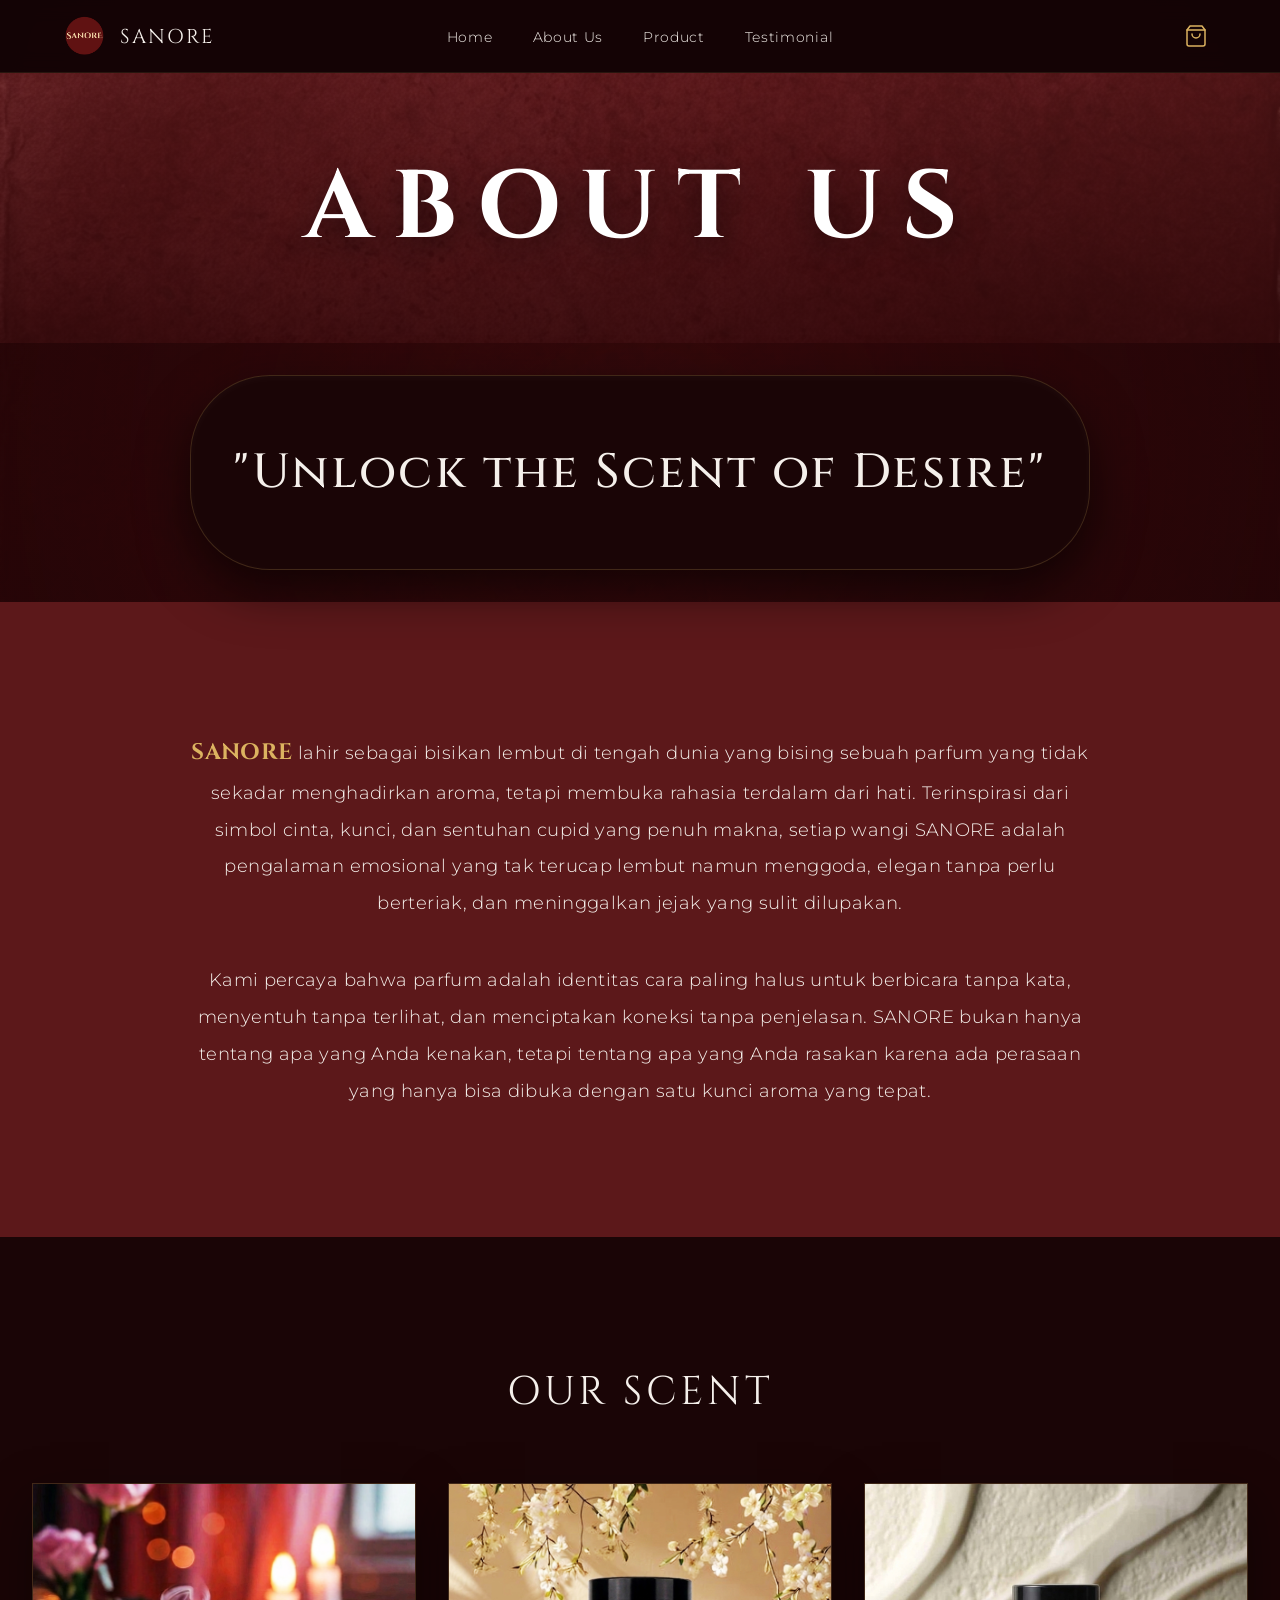
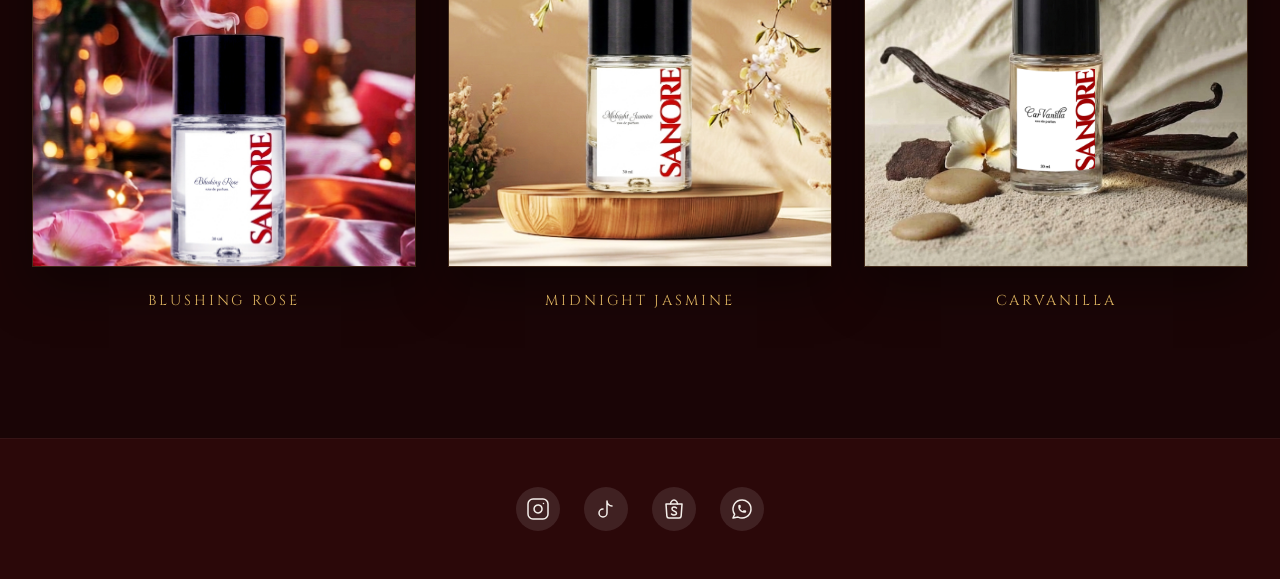
==== commit 33d6321e: "Fix mobile cart floating, center desktop nav, and implement animation" ====
--- a/about.html
+++ b/about.html
@@ -28,20 +28,20 @@
             <li><a href="product.html">Product</a></li>
             <li><a href="testimonial.html">Testimonial</a></li>
         </ul>
-        <button class="nav-cart-btn" aria-label="View Cart">
-          <svg width="24" height="24" viewBox="0 0 24 24" fill="none" stroke="currentColor" stroke-width="1.5" stroke-linecap="round" stroke-linejoin="round">
-            <path d="M6 2L3 6v14a2 2 0 0 0 2 2h14a2 2 0 0 0 2-2V6l-3-4Z"></path>
-            <line x1="3" y1="6" x2="21" y2="6"></line>
-            <path d="M16 10a4 4 0 0 1-8 0"></path>
-          </svg>
-          <span class="cart-count-badge">0</span>
-        </button>
         <button class="nav-toggle" aria-label="Toggle navigation">
             <span></span>
             <span></span>
             <span></span>
         </button>
     </nav>
+    <button class="nav-cart-btn" aria-label="View Cart">
+      <svg width="24" height="24" viewBox="0 0 24 24" fill="none" stroke="currentColor" stroke-width="1.5" stroke-linecap="round" stroke-linejoin="round">
+        <path d="M6 2L3 6v14a2 2 0 0 0 2 2h14a2 2 0 0 0 2-2V6l-3-4Z"></path>
+        <line x1="3" y1="6" x2="21" y2="6"></line>
+        <path d="M16 10a4 4 0 0 1-8 0"></path>
+      </svg>
+      <span class="cart-count-badge">0</span>
+    </button>
 
     <main>
         <!-- ABOUT HERO -->
--- a/assets/css/styles.css
+++ b/assets/css/styles.css
@@ -78,12 +78,21 @@
   justify-content: space-between;
   align-items: center;
   padding: 1rem 4rem;
+  padding-right: 10rem; /* Give room for the fixed cart button */
   position: sticky;
   top: 0;
   z-index: 100;
   background: rgba(20, 4, 6, 0.95);
   backdrop-filter: blur(10px);
   border-bottom: 1px solid rgba(220, 179, 96, 0.1);
+}
+
+@media (min-width: 1025px) {
+  .nav-links {
+    position: absolute;
+    left: 50%;
+    transform: translateX(-50%);
+  }
 }
 
 .nav-toggle {
--- a/assets/css/cart.css
+++ b/assets/css/cart.css
@@ -261,7 +261,9 @@
 
 /* Navbar Cart Toggle Styling */
 .nav-cart-btn {
-  position: relative;
+  position: fixed;
+  top: 16px;
+  right: 4rem;
   background: none;
   border: none;
   cursor: pointer;
@@ -269,8 +271,55 @@
   color: #dcb360; /* Gold color for navbar icon */
   display: flex;
   align-items: center;
-  margin-left: 15px;
+  z-index: 1001; /* Above navbar */
   transition: var(--transition-smooth, all 0.3s ease);
+}
+
+@media (max-width: 1024px) {
+  .nav-cart-btn {
+    right: 2rem;
+  }
+}
+
+@media (max-width: 768px) {
+  .nav-cart-btn {
+    position: fixed !important;
+    top: auto !important; /* Reset top */
+    bottom: 25px !important;
+    right: 25px !important;
+    width: 60px !important;
+    height: 60px !important;
+    background: #dcb360 !important; /* Premium Gold FAB */
+    color: #1a0506 !important; /* Dark icon on gold */
+    border-radius: 50% !important;
+    box-shadow: 0 8px 30px rgba(0, 0, 0, 0.5) !important;
+    z-index: 1500 !important;
+    margin: 0 !important;
+    display: flex !important;
+    justify-content: center !important;
+    align-items: center !important;
+    transform: scale(1);
+    animation: fabAppear 0.5s cubic-bezier(0.175, 0.885, 0.32, 1.275) forwards;
+  }
+
+  .nav-cart-btn:active {
+    transform: scale(0.9);
+  }
+
+  .cart-count-badge {
+    top: 2px !important;
+    right: 2px !important;
+    background: #1a0506 !important;
+    border: 2px solid #dcb360 !important;
+    width: 20px !important;
+    height: 20px !important;
+    font-size: 0.75rem !important;
+  }
+}
+
+@keyframes fabAppear {
+  from { transform: scale(0) rotate(-45deg); opacity: 0; }
+  to { transform: scale(1) rotate(0); opacity: 1; }
 }
 
 .cart-count-badge {
@@ -365,3 +414,29 @@
 .btn-cart:active {
   transform: translateY(0);
 }
+
+/* --- ADD TO CART ANIMATIONS --- */
+.flying-item {
+  position: fixed;
+  z-index: 9999;
+  width: 60px;
+  height: 60px;
+  object-fit: cover;
+  border-radius: 50%;
+  pointer-events: none;
+  border: 2px solid #dcb360;
+  box-shadow: 0 0 20px rgba(220, 179, 96, 0.6);
+  transition: all 0.8s cubic-bezier(0.19, 1, 0.22, 1);
+  transform: scale(1);
+  opacity: 1;
+}
+
+.nav-cart-btn.pulse {
+  animation: fabPulse 0.6s cubic-bezier(0.175, 0.885, 0.32, 1.275);
+}
+
+@keyframes fabPulse {
+  0% { transform: scale(1); box-shadow: 0 8px 30px rgba(0, 0, 0, 0.5); }
+  50% { transform: scale(1.3); box-shadow: 0 0 35px #dcb360; }
+  100% { transform: scale(1); box-shadow: 0 8px 30px rgba(0, 0, 0, 0.5); }
+}
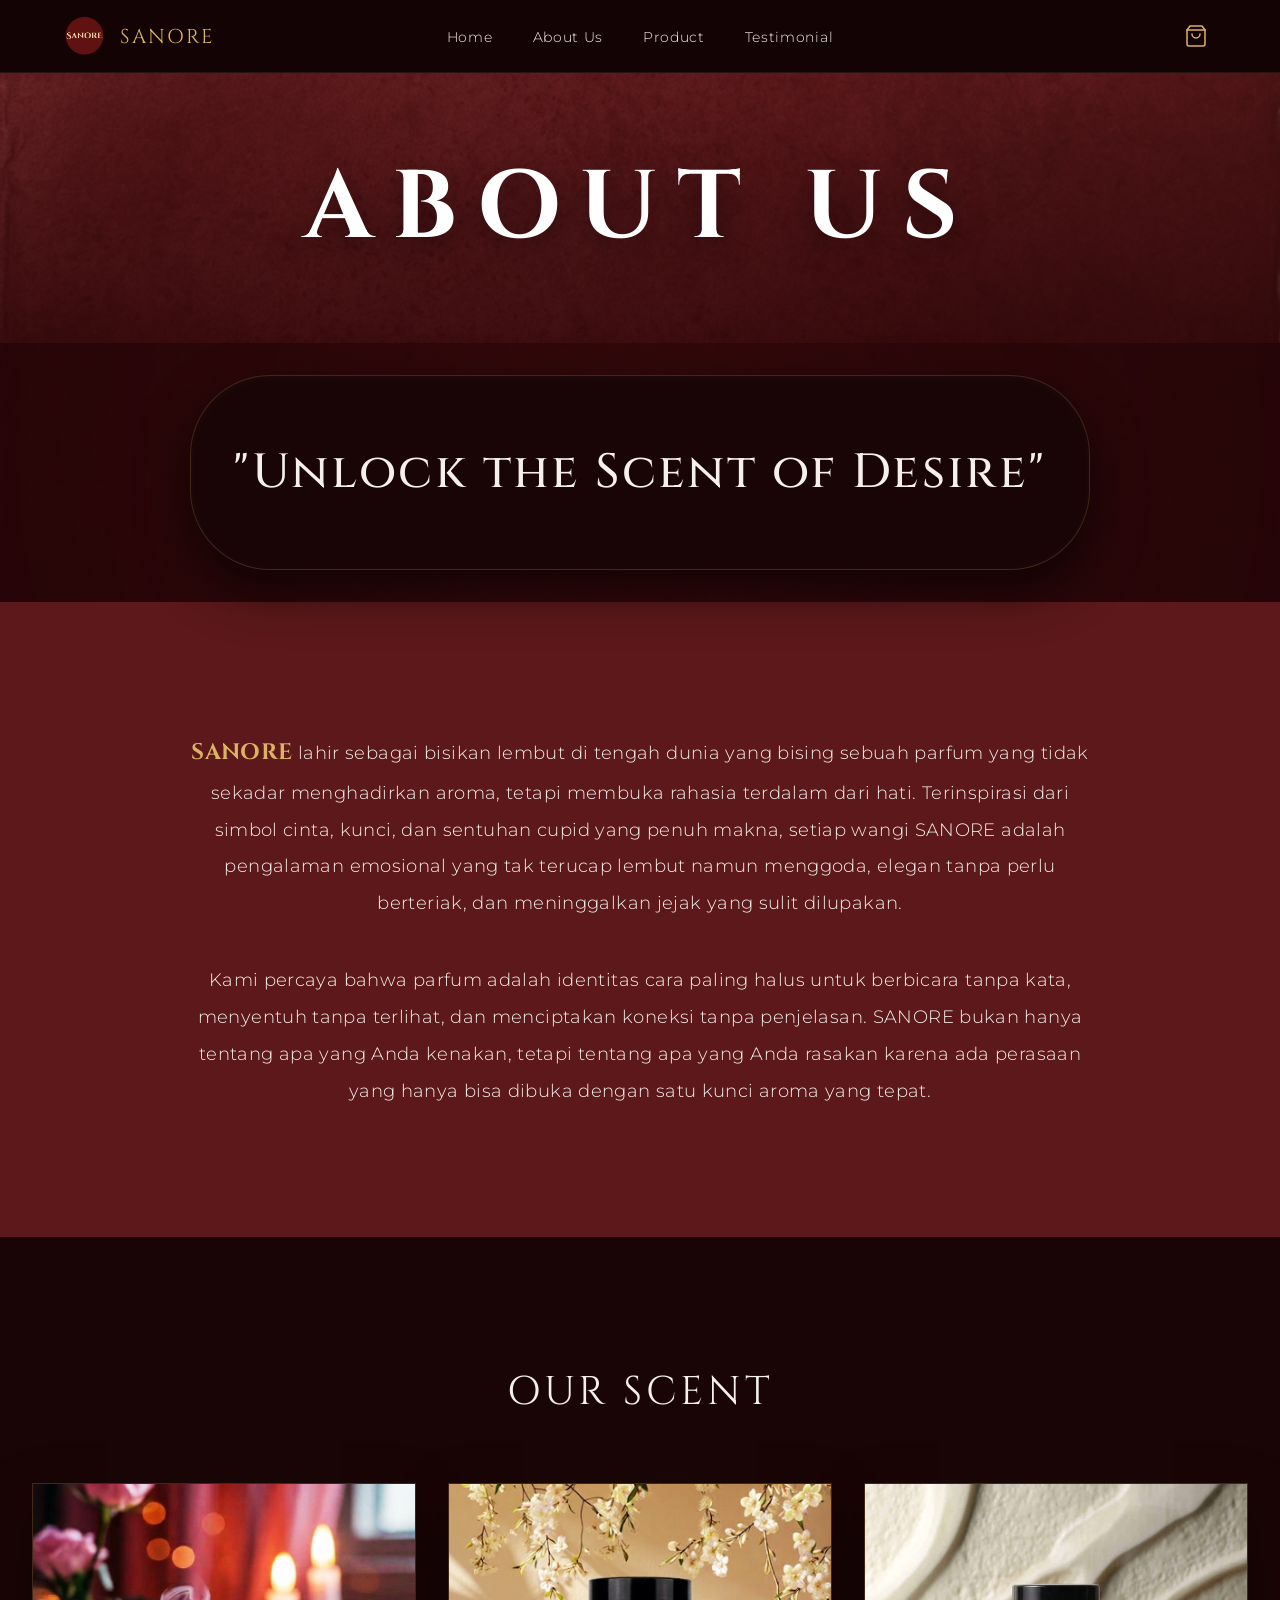
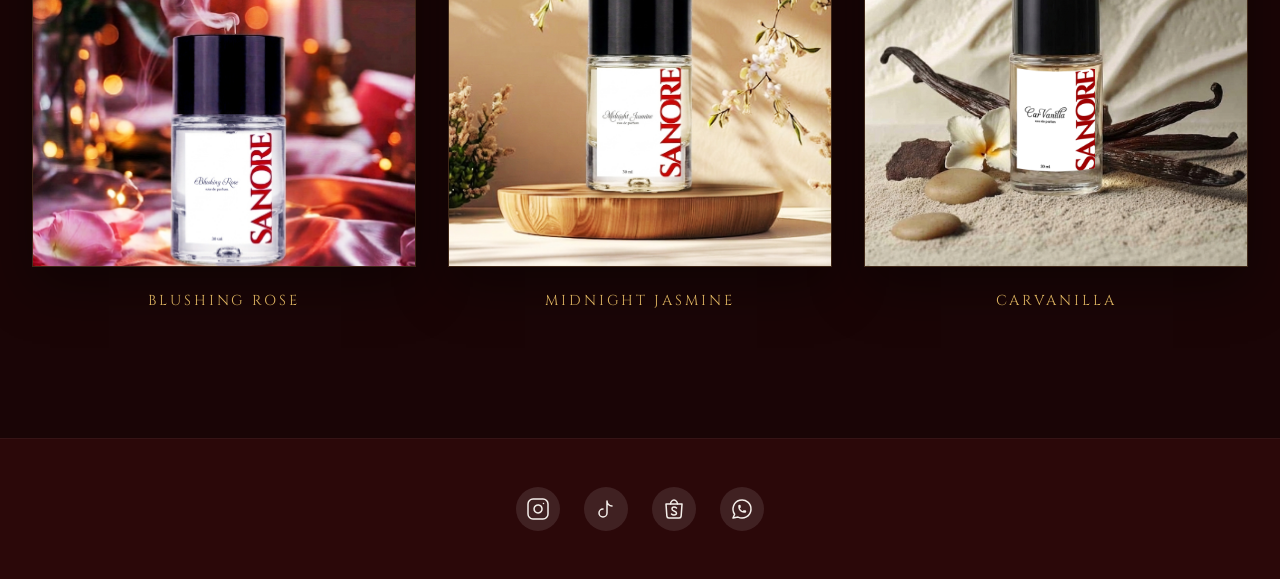
==== commit 1feed579: "Fix navbar regressions, center desktop menu, and make brand clickable" ====
--- a/about.html
+++ b/about.html
@@ -18,10 +18,10 @@
     <div class="bg-texture"></div>
 
     <nav class="navbar">
-        <div class="nav-brand">
+        <a href="index.html" class="nav-brand">
             <img src="assets/images/lambang.png" alt="SANORE" class="nav-logo" />
             <span class="nav-brand-text">SANORE</span>
-        </div>
+        </a>
         <ul class="nav-links">
             <li><a href="index.html">Home</a></li>
             <li><a href="about.html" class="active">About Us</a></li>
--- a/assets/css/styles.css
+++ b/assets/css/styles.css
@@ -131,6 +131,12 @@
   display: flex;
   align-items: center;
   gap: 1rem;
+  text-decoration: none;
+  color: var(--color-gold);
+}
+
+.nav-brand:hover .nav-brand-text {
+  color: var(--color-gold-light);
 }
 
 .nav-logo {
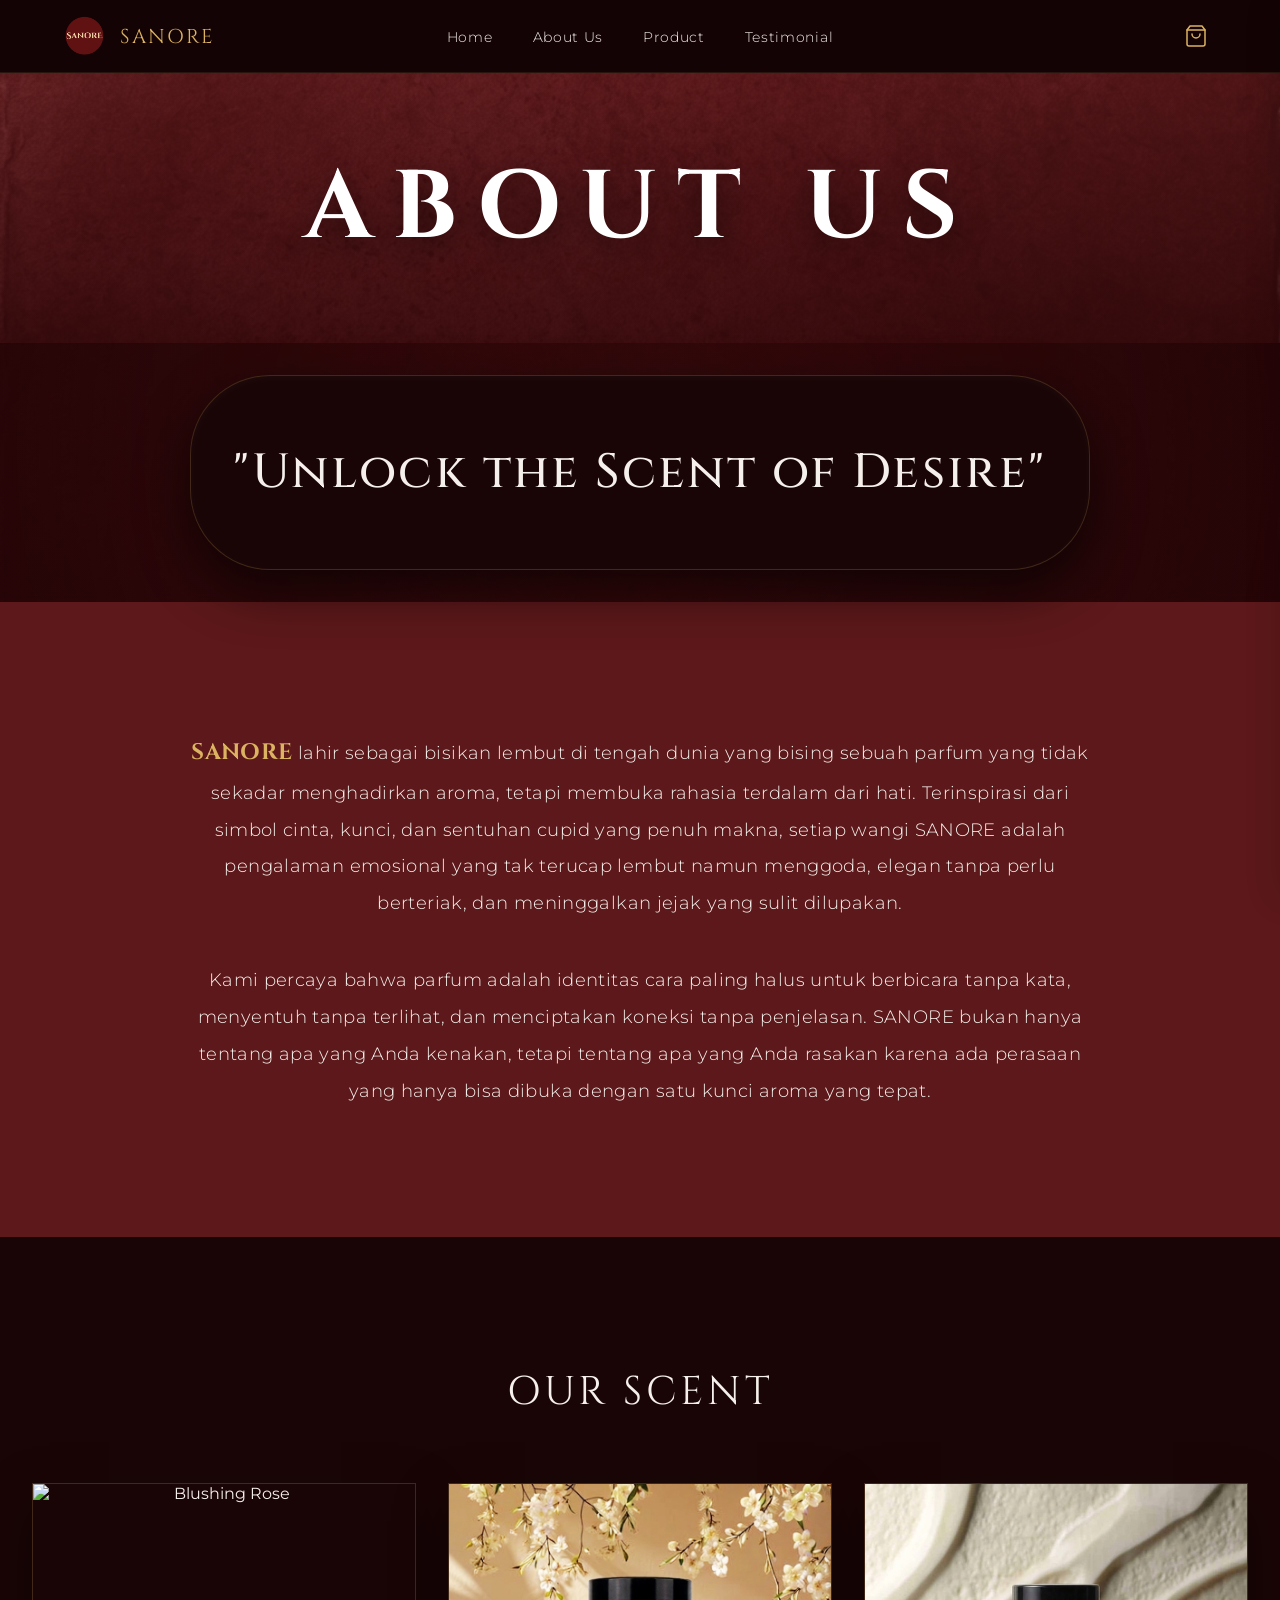
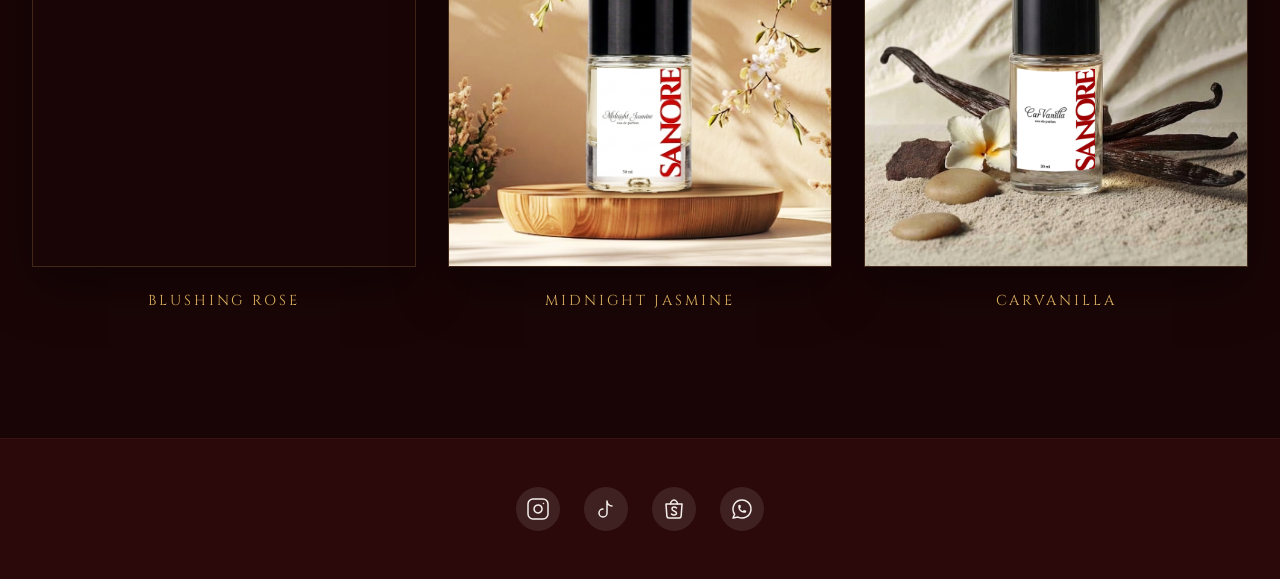
==== commit 6b5472a3: "feat: product catalog grid + detail modal redesign - Redesigned product page with grid catalog view " ====
--- a/about.html
+++ b/about.html
@@ -35,12 +35,13 @@
         </button>
     </nav>
     <button class="nav-cart-btn" aria-label="View Cart">
-      <svg width="24" height="24" viewBox="0 0 24 24" fill="none" stroke="currentColor" stroke-width="1.5" stroke-linecap="round" stroke-linejoin="round">
-        <path d="M6 2L3 6v14a2 2 0 0 0 2 2h14a2 2 0 0 0 2-2V6l-3-4Z"></path>
-        <line x1="3" y1="6" x2="21" y2="6"></line>
-        <path d="M16 10a4 4 0 0 1-8 0"></path>
-      </svg>
-      <span class="cart-count-badge">0</span>
+        <svg width="24" height="24" viewBox="0 0 24 24" fill="none" stroke="currentColor" stroke-width="1.5"
+            stroke-linecap="round" stroke-linejoin="round">
+            <path d="M6 2L3 6v14a2 2 0 0 0 2 2h14a2 2 0 0 0 2-2V6l-3-4Z"></path>
+            <line x1="3" y1="6" x2="21" y2="6"></line>
+            <path d="M16 10a4 4 0 0 1-8 0"></path>
+        </svg>
+        <span class="cart-count-badge">0</span>
     </button>
 
     <main>
@@ -82,7 +83,7 @@
             <div class="scent-grid">
                 <a href="product.html#blushing-rose" class="scent-card">
                     <div class="scent-img-wrapper">
-                        <img src="assets/images/Blushing Rose 30ml.jpeg" alt="Blushing Rose">
+                        <img src="assets/images/Rose30ml.png" alt="Blushing Rose">
                     </div>
                     <p class="scent-label">BLUSHING ROSE</p>
                 </a>
--- a/assets/css/styles.css
+++ b/assets/css/styles.css
@@ -144,6 +144,11 @@
   width: 40px;
   border-radius: 50%;
   object-fit: cover;
+  transition: transform 0.4s cubic-bezier(0.175, 0.885, 0.32, 1.275);
+}
+
+.nav-brand:hover .nav-logo {
+  transform: scale(1.15) rotate(5deg);
 }
 
 .nav-brand-text {
@@ -233,6 +238,7 @@
   object-fit: contain;
   margin-bottom: 0;
   filter: drop-shadow(0 0 30px rgba(0, 0, 0, 0.5));
+  transition: transform 0.15s ease-out;
 }
 
 .hero-title {
@@ -587,7 +593,7 @@
   width: 100%;
   height: 100%;
   object-fit: cover;
-  transition: transform 1.5s ease;
+  transition: transform 1.5s ease, opacity 0.3s ease;
 }
 
 .product-detail-card:hover .product-visual img {
@@ -972,14 +978,14 @@
 .product-rating {
   display: flex;
   align-items: center;
-  gap: 1.2rem;
-  margin: 0.8rem 0; /* Clear vertical spacing */
+  gap: 1rem; /* Slightly tighter gap */
+  margin: 0.8rem 0;
 }
 
 .rating-stars {
   color: var(--color-gold);
   letter-spacing: 2px;
-  font-size: 1.1rem;
+  font-size: 1rem; /* Slightly smaller stars */
 }
 
 .view-reviews-link {
@@ -1075,13 +1081,13 @@
 
 .product-badge {
   position: absolute;
-  top: 1.5rem;
-  right: 1.5rem;
+  top: 1.1rem;
+  right: 1.1rem;
   background: rgba(220, 179, 96, 0.1);
   color: var(--color-gold);
   font-family: var(--font-display);
-  font-size: 0.6rem;
-  padding: 0.3rem 0.8rem;
+  font-size: 0.55rem;
+  padding: 0.25rem 0.7rem;
   border: 1px solid rgba(220, 179, 96, 0.2);
   border-radius: 100px;
   letter-spacing: 0.05em;
@@ -1127,7 +1133,7 @@
   -webkit-backdrop-filter: blur(15px);
   border: 1px solid rgba(220, 179, 96, 0.15);
   border-radius: 12px;
-  padding: 2.5rem 1.5rem;
+  padding: 3.5rem 1.75rem 2.5rem;
   flex: 1;
   min-width: 300px;
   max-width: 400px;
@@ -1145,8 +1151,11 @@
 
 .testimonial-stars {
   color: var(--color-gold);
-  font-size: 1.2rem;
+  font-size: 1.1rem;
   letter-spacing: 2px;
+  margin-bottom: 0.4rem;
+  display: block;
+  text-align: center;
 }
 
 .testimonial-text {
@@ -1193,21 +1202,49 @@
   }
 
   .nav-links {
-    display: none !important;
     position: absolute;
     top: 100%;
     left: 0;
     width: 100% !important;
     background: rgba(20, 4, 6, 0.98) !important;
     flex-direction: column !important;
-    padding: 1.5rem !important;
-    gap: 1.2rem !important;
+    padding: 2rem 1.5rem !important;
+    gap: 1.5rem !important;
     border-bottom: 1px solid rgba(220, 179, 96, 0.2);
     text-align: center;
     z-index: 1000;
-  }
-
-  .nav-links.active { display: flex !important; }
+    
+    /* Reveal Animation Logic */
+    opacity: 0;
+    visibility: hidden;
+    transform: translateY(-20px);
+    pointer-events: none;
+    transition: all 0.5s cubic-bezier(0.16, 1, 0.3, 1);
+    display: flex !important;
+  }
+
+  .nav-links.active {
+    opacity: 1;
+    visibility: visible;
+    transform: translateY(0);
+    pointer-events: all;
+  }
+
+  .nav-links li {
+    opacity: 0;
+    transform: translateY(10px);
+    transition: all 0.4s cubic-bezier(0.16, 1, 0.3, 1);
+  }
+
+  .nav-links.active li {
+    opacity: 1;
+    transform: translateY(0);
+  }
+
+  .nav-links.active li:nth-child(1) { transition-delay: 0.1s; }
+  .nav-links.active li:nth-child(2) { transition-delay: 0.15s; }
+  .nav-links.active li:nth-child(3) { transition-delay: 0.2s; }
+  .nav-links.active li:nth-child(4) { transition-delay: 0.25s; }
 
   /* Force Global Reset for Mobile */
   html, body { overflow-x: hidden !important; width: 100% !important; }
--- a/assets/css/cart.css
+++ b/assets/css/cart.css
@@ -18,7 +18,7 @@
   z-index: 1000;
   opacity: 0;
   visibility: hidden;
-  transition: all 0.4s cubic-bezier(0.16, 1, 0.3, 1);
+  transition: opacity 0.6s ease, visibility 0.6s ease;
 }
 
 .cart-overlay.active {
@@ -29,14 +29,15 @@
 .cart-sidebar {
   position: fixed;
   top: 0;
-  right: -100%;
+  right: 0;
+  transform: translateX(101%);
   width: 100%;
   max-width: 420px;
   height: 100%;
   background: var(--cart-bg);
   z-index: 1001;
   box-shadow: -10px 0 30px rgba(0, 0, 0, 0.1);
-  transition: right 0.4s cubic-bezier(0.16, 1, 0.3, 1);
+  transition: transform 0.6s cubic-bezier(0.4, 0, 0.2, 1);
   display: flex;
   flex-direction: column;
 }
@@ -48,7 +49,7 @@
 }
 
 .cart-sidebar.active {
-  right: 0;
+  transform: translateX(0);
 }
 
 .cart-header {
@@ -134,7 +135,7 @@
 }
 
 .cart-item-title {
-  font-family: 'Playfair Display', serif;
+  font-family: 'Montserrat', sans-serif;
   font-size: 1.05rem;
   font-weight: 600;
   margin: 0;
@@ -203,7 +204,7 @@
 }
 
 .item-price {
-  font-family: 'Playfair Display', serif;
+  font-family: 'Montserrat', sans-serif;
   font-size: 1rem;
   font-weight: 600;
   color: var(--cart-accent);
@@ -272,7 +273,20 @@
   display: flex;
   align-items: center;
   z-index: 1001; /* Above navbar */
-  transition: var(--transition-smooth, all 0.3s ease);
+  transition: var(--transition-smooth, all 0.4s cubic-bezier(0.25, 1, 0.5, 1));
+}
+
+body.cart-open .nav-cart-btn {
+  opacity: 0;
+  visibility: hidden;
+  pointer-events: none;
+  transform: scale(0.8) translateY(20px);
+}
+
+.nav-cart-btn:hover {
+  color: #f0ebce;
+  transform: scale(1.1);
+  filter: drop-shadow(0 0 10px rgba(220, 179, 96, 0.4));
 }
 
 @media (max-width: 1024px) {
@@ -302,6 +316,11 @@
     animation: fabAppear 0.5s cubic-bezier(0.175, 0.885, 0.32, 1.275) forwards;
   }
 
+  .nav-cart-btn:hover {
+    background: #f0ebce !important;
+    transform: scale(1.1);
+  }
+
   .nav-cart-btn:active {
     transform: scale(0.9);
   }
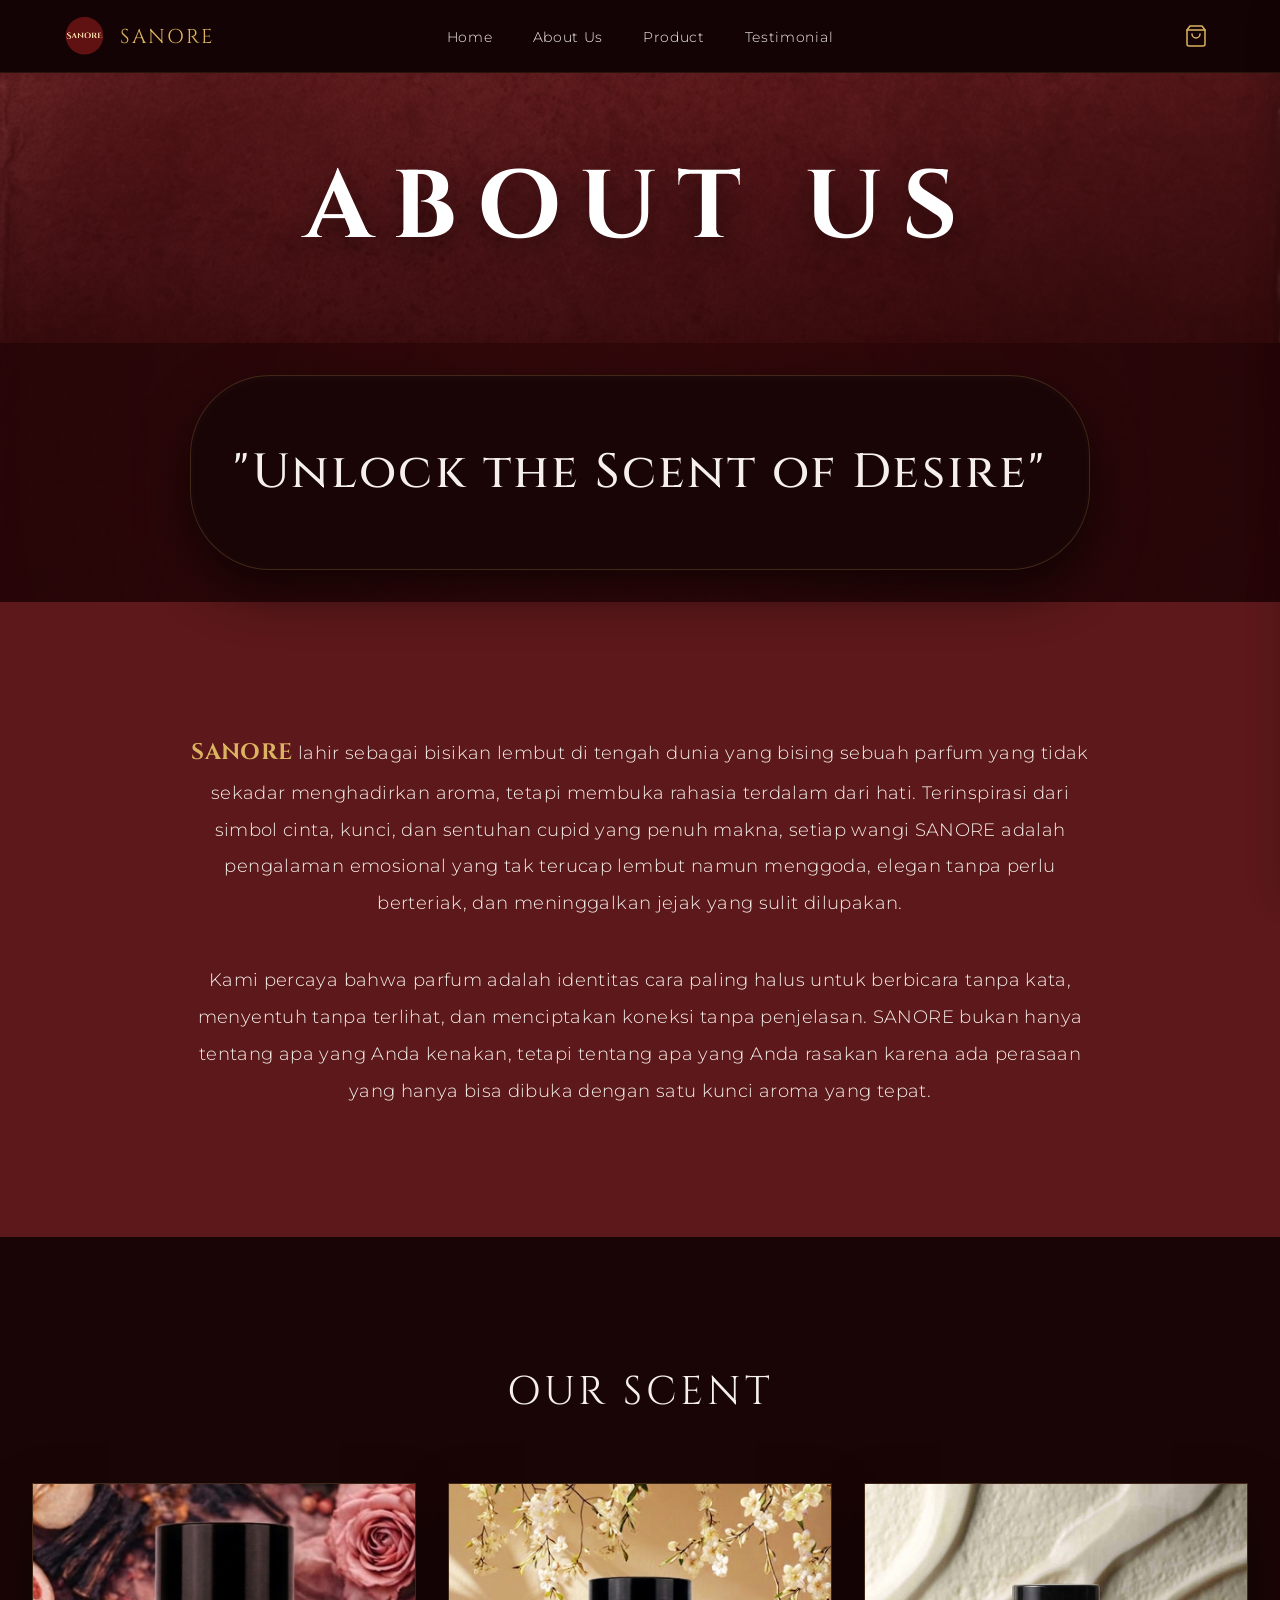
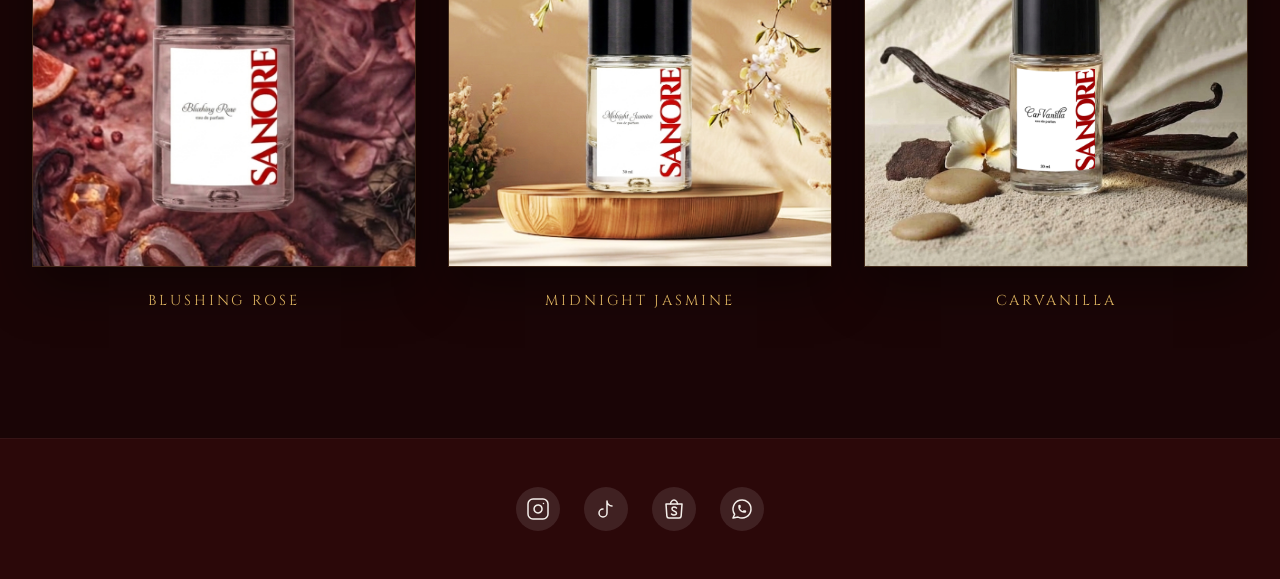
==== commit 18621b2f: "feat: update product images, add cart buttons, updates section, fix cart feedback colors" ====
--- a/about.html
+++ b/about.html
@@ -83,7 +83,7 @@
             <div class="scent-grid">
                 <a href="product.html#blushing-rose" class="scent-card">
                     <div class="scent-img-wrapper">
-                        <img src="assets/images/Rose30ml.png" alt="Blushing Rose">
+                        <img src="assets/images/Blushing Rose 30ml design.jpg.jpeg" alt="Blushing Rose">
                     </div>
                     <p class="scent-label">BLUSHING ROSE</p>
                 </a>
--- a/assets/css/cart.css
+++ b/assets/css/cart.css
@@ -367,15 +367,15 @@
 /* Add to Cart Button Animations */
 @keyframes successPulse {
   0% { transform: scale(1); }
-  50% { transform: scale(1.05); background: #27ae60; }
+  50% { transform: scale(1.05); }
   100% { transform: scale(1); }
 }
 
 .btn-added {
   animation: successPulse 0.4s ease;
-  background: #27ae60 !important;
-  border-color: #27ae60 !important;
-  color: white !important;
+  background: var(--cart-accent, #dcb360) !important;
+  border-color: var(--cart-accent, #dcb360) !important;
+  color: #1a0506 !important;
 }
 
 /* Add to Cart Button Premium Style */
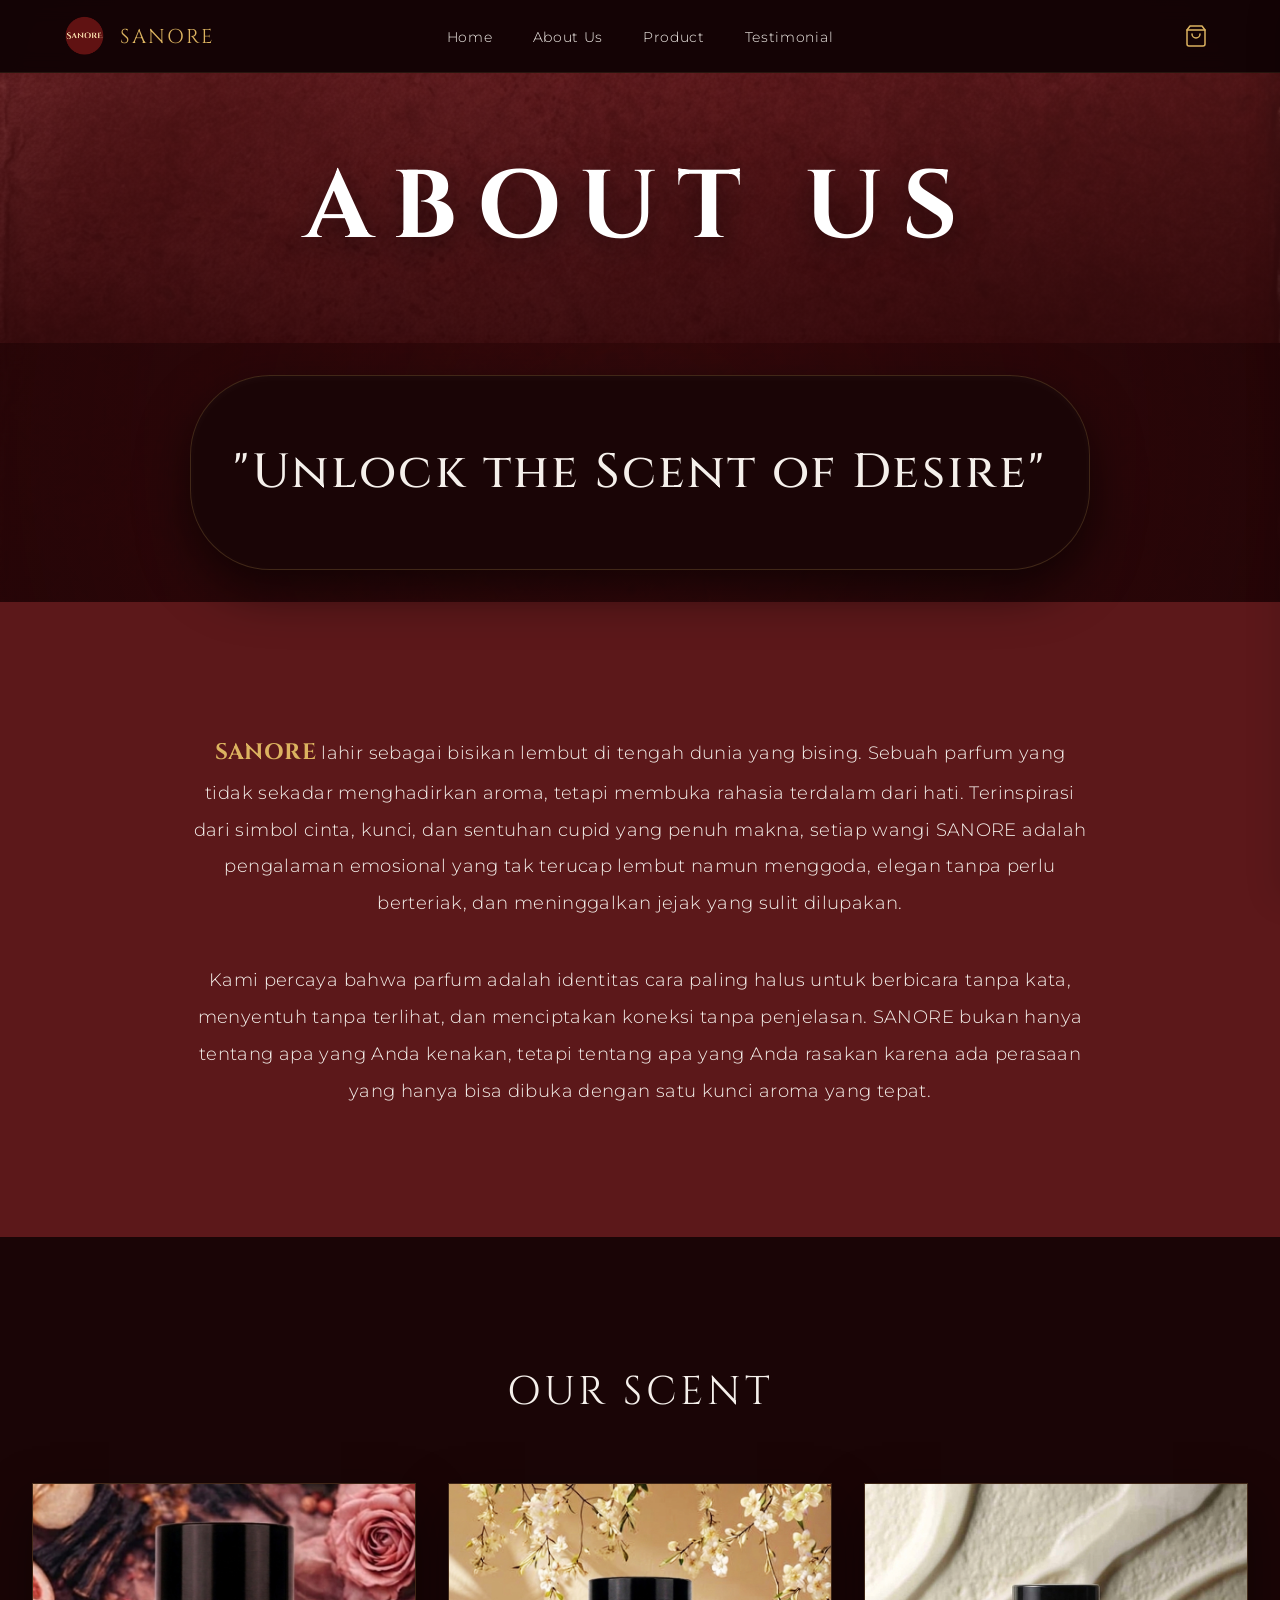
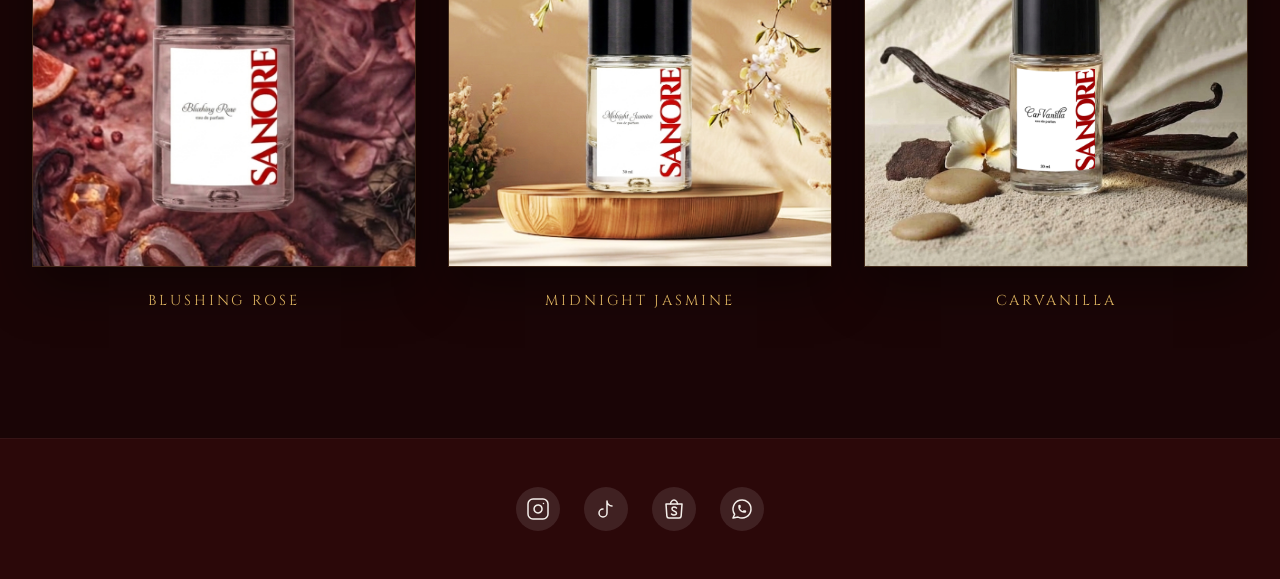
==== commit afa9f171: "docs: update section description on index and formatting on about us" ====
--- a/about.html
+++ b/about.html
@@ -60,9 +60,10 @@
         <section class="about-story">
             <div class="story-container">
                 <p class="story-text">
-                    <strong>SANORE</strong> lahir sebagai bisikan lembut di tengah dunia yang bising sebuah parfum yang
-                    tidak sekadar menghadirkan aroma, tetapi membuka rahasia terdalam dari hati. Terinspirasi dari
-                    simbol cinta, kunci, dan sentuhan cupid yang penuh makna, setiap wangi SANORE adalah pengalaman
+                    <strong>SANORE</strong> lahir sebagai bisikan lembut di tengah dunia yang bising.
+                    Sebuah parfum yang tidak sekadar menghadirkan aroma, tetapi membuka rahasia terdalam dari hati.
+                    Terinspirasi dari simbol cinta, kunci, dan sentuhan cupid yang penuh makna, setiap wangi SANORE
+                    adalah pengalaman
                     emosional yang tak terucap lembut namun menggoda, elegan tanpa perlu berteriak, dan meninggalkan
                     jejak yang sulit dilupakan.
                 </p>
@@ -121,7 +122,7 @@
                     <path d="M9 12a4 4 0 1 0 4 4V4a5 5 0 0 0 5 5"></path>
                 </svg>
             </a>
-            <a href="#" class="social-icon" aria-label="Shopee">
+            <a href="https://shopee.co.id/sanoreparfum" class="social-icon" aria-label="Shopee">
                 <svg width="24" height="24" viewBox="0 0 24 24" fill="none" stroke="currentColor" stroke-width="1.5"
                     stroke-linecap="round" stroke-linejoin="round">
                     <path d="M4 7l.867 12.143a2 2 0 0 0 2 1.857h10.276a2 2 0 0 0 2 -1.857l.867 -12.143h-16.01z" />
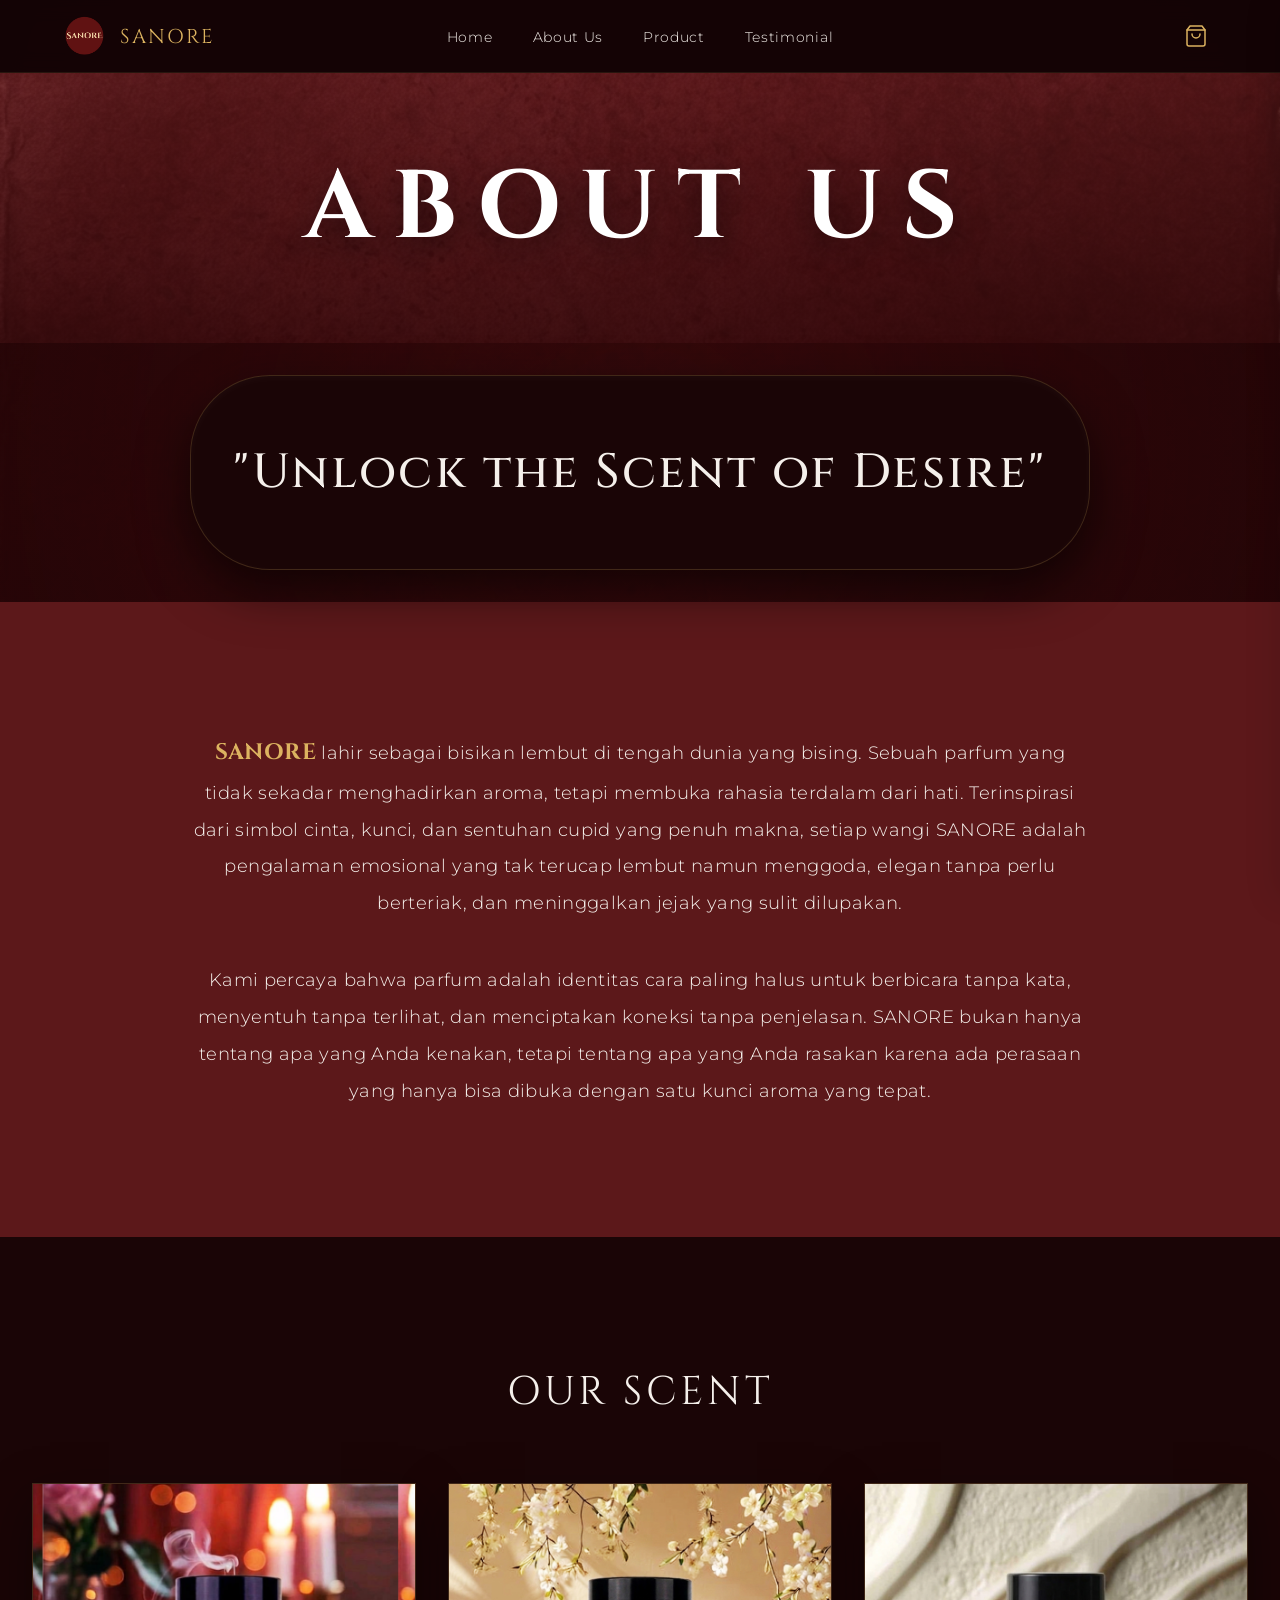
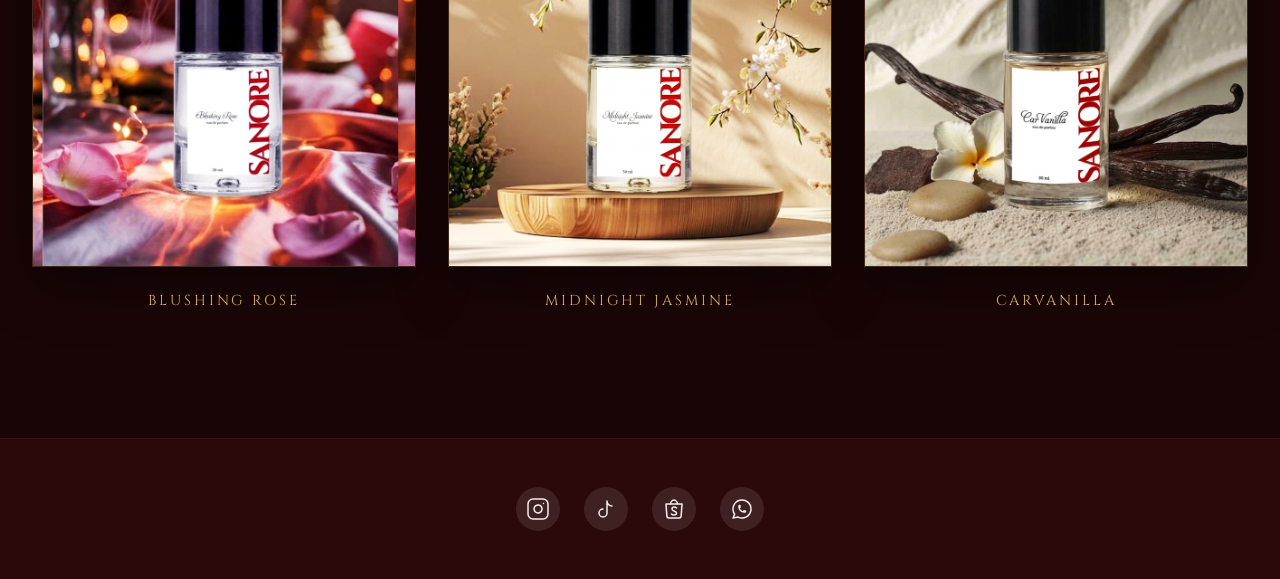
==== commit c1583ce2: "Update images for Blushing Rose and Carvanilla" ====
--- a/about.html
+++ b/about.html
@@ -84,7 +84,7 @@
             <div class="scent-grid">
                 <a href="product.html#blushing-rose" class="scent-card">
                     <div class="scent-img-wrapper">
-                        <img src="assets/images/Blushing Rose 30ml design.jpg.jpeg" alt="Blushing Rose">
+                        <img src="assets/images/rosenew30ml.png" alt="Blushing Rose">
                     </div>
                     <p class="scent-label">BLUSHING ROSE</p>
                 </a>
@@ -96,7 +96,7 @@
                 </a>
                 <a href="product.html#carvanilla" class="scent-card">
                     <div class="scent-img-wrapper">
-                        <img src="assets/images/Carvanilla 30ml.jpeg" alt="Carvanilla">
+                        <img src="assets/images/carvanillanew30ml.png" alt="Carvanilla">
                     </div>
                     <p class="scent-label">CARVANILLA</p>
                 </a>
@@ -182,4 +182,4 @@
     <script src="assets/js/cart.js"></script>
 </body>
 
-</html>+</html>
